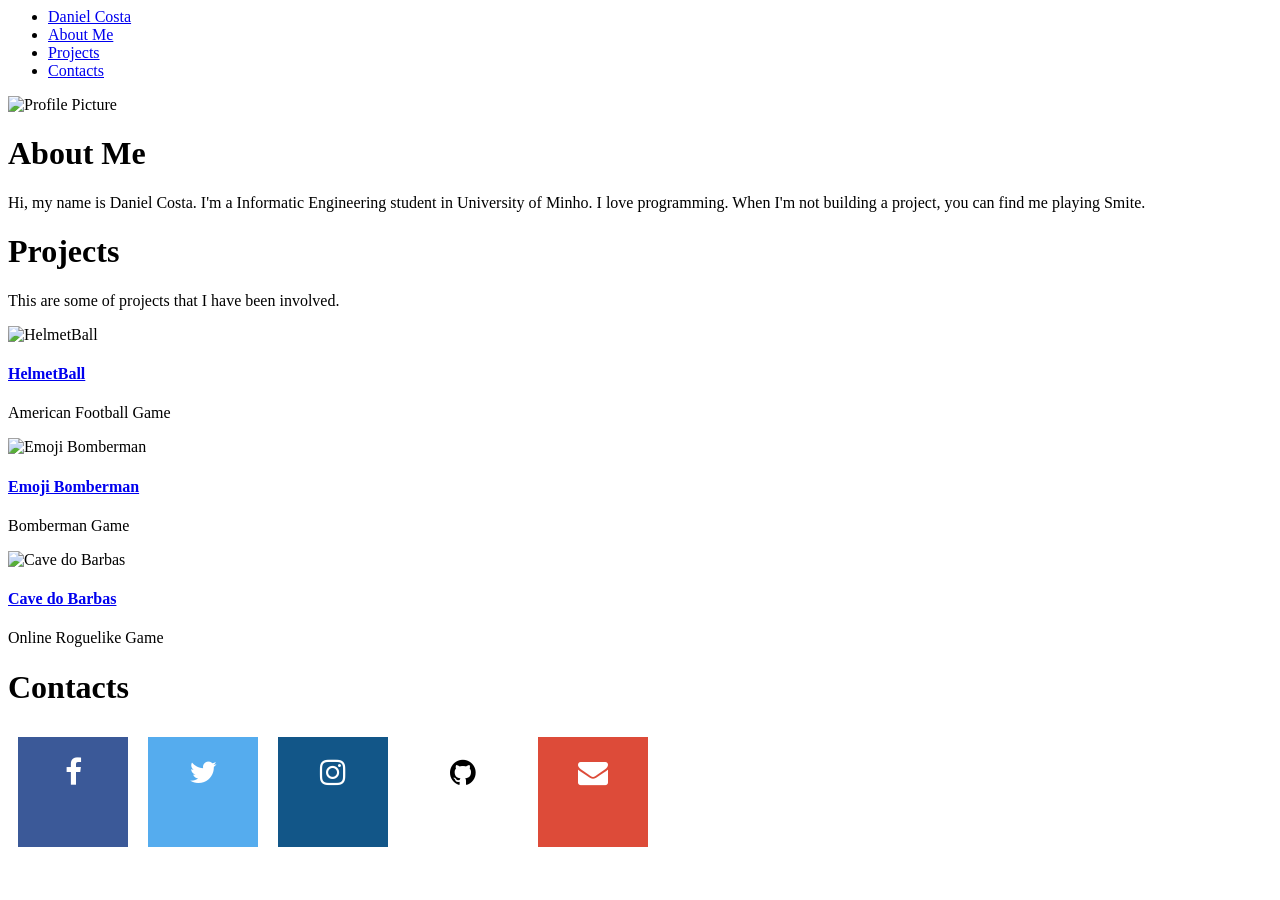
==== index.html @ 340a65ec ":sunrise:" ====
﻿<html><head>
  <meta http-equiv="content-type" content="text/html; charset=UTF-8">
  <title>Daniel Costa</title>

<link rel="stylesheet" type="text/css" href="https://ball3dmanager.000webhostapp.com/css/4ever.css">
<link rel="stylesheet" type="text/css" href="https://cdnjs.cloudflare.com/ajax/libs/font-awesome/4.7.0/css/font-awesome.min.css">
<style type="text/css">
/* Limit project's images */
.projects img {
    max-height: 300px;
}
/* Style all font awesome icons */
.fa {
    margin: 10px;
    padding: 20px;  
    font-size: 30px;
    height: 70px;
    width: 70px;
    text-align: center;
    vertical-align: middle;
    text-decoration: none;
}

/* Add a hover effect if you want */
.fa:hover {
    opacity: 0.5;
}

/* Set a specific color for each brand */

/* Facebook */
.fa-facebook {
    background: #3B5998;
    color: white;
}

/* Twitter */
.fa-twitter {
    background: #55ACEE;
    color: white;
}

/* Instagram */
.fa-instagram {
  background: #125688;
  color: white;
}

/* GitHub */
.fa-github {
    background: #FFFFFF;
    color: black;
}

/* Email */
.fa-envelope {
   background: #dd4b39;
  color: white;
}
</style>

</head>
<body class="black large">
  <nav id="top" class="navbar black bb-2 b-white flex-m-row flex-column center large">
  <ul class="r n c12 p-0 pos-m pos-m-l">
    <li class="c12 m3 p-0"><a href="#top" class="bold green">Daniel Costa</a></li>
    <li class="p-0"><a href="#about">About Me</a></li>
    <li class="p-0"><a href="#projects">Projects</a></li>
    <li class="p-0"><a href="#contacts">Contacts</a></li>
  </ul>
</nav><img src="https://scontent.fopo1-1.fna.fbcdn.net/v/t1.0-9/10390396_763926026989033_1753860552008619030_n.jpg?oh=3fdd50ef791c155e8c605717d043b220&amp;oe=5AA1CA38" alt="Profile Picture" class="img-fluid">
<div class="container">
  <div id="about" class="r p-5 black">
    <div class="c">
      <h1>About Me</h1>
      <p>Hi, my name is Daniel Costa. I'm a Informatic Engineering student in University of Minho. I love programming. When I'm not building a project, you can find me playing Smite.</p>
    </div>
  </div>
  <div id="projects" class="r p-5 white">
    <div class="c">
      <h1>Projects</h1>
      <p>This are some of projects that I have been involved.</p>
      <div class="r projects">
        <div class="c m6 l4 mb-2">
          <div class="card img-thumbnail"><img src="https://img.itch.zone/aW1hZ2UvMTc5MzE4LzgzNzkxMC5wbmc=/original/ZtnOUF.png" alt="HelmetBall" class="img-fluid">
            <div class="container p-1 center"><a href="https://dansvc.itch.io/helmetball" target="_black" class="hover-text-green">
                <h4>HelmetBall</h4></a>
              <p>American Football Game</p>
            </div>
          </div>
        </div>
        <div class="c m6 l4 mb-2">
          <div class="card img-thumbnail"><img src="https://img.itch.zone/aW1hZ2UvMTkwNTk4Lzg5MjE4Mi5wbmc=/original/e0KpSU.png" alt="Emoji Bomberman" class="img-fluid">
            <div class="container p-1 center"><a href="https://dansvc.itch.io/bomberman" target="_black" class="hover-text-green">
                <h4>Emoji Bomberman</h4></a>
              <p>Bomberman Game</p>
            </div>
          </div>
        </div>
        <div class="c m6 l4 mb-2">
          <div class="card img-thumbnail"><img src="https://image.prntscr.com/image/50AFRVE2QV2TZJJSN4B8rg.png" alt="Cave do Barbas" class="img-fluid">
            <div class="container p-1 center"><a href="#" target="_black" class="hover-text-green">
                <h4>Cave do Barbas</h4></a>
              <p>Online Roguelike Game</p>
            </div>
          </div>
        </div>
      </div>
    </div>
  </div>
  <div id="contacts" class="r p-5 black">
    <div class="c">
      <h1>Contacts</h1>
      <div class="r c center"><a href="https://www.facebook.com/douradinhos24" target="_black" class="fa fa-facebook"></a><a href="https://twitter.com/douradinhos24" target="_black" class="fa fa-twitter"></a><a href="https://www.instagram.com/vilar_246/" target="_black" class="fa fa-instagram"></a><a href="https://github.com/Dans24" target="_black" class="fa fa-github"></a><a href="mailto:daniel.costa1998@gmail.com" target="_black" class="fa fa-envelope"></a></div>
    </div>
  </div>
</div>
</body></html>
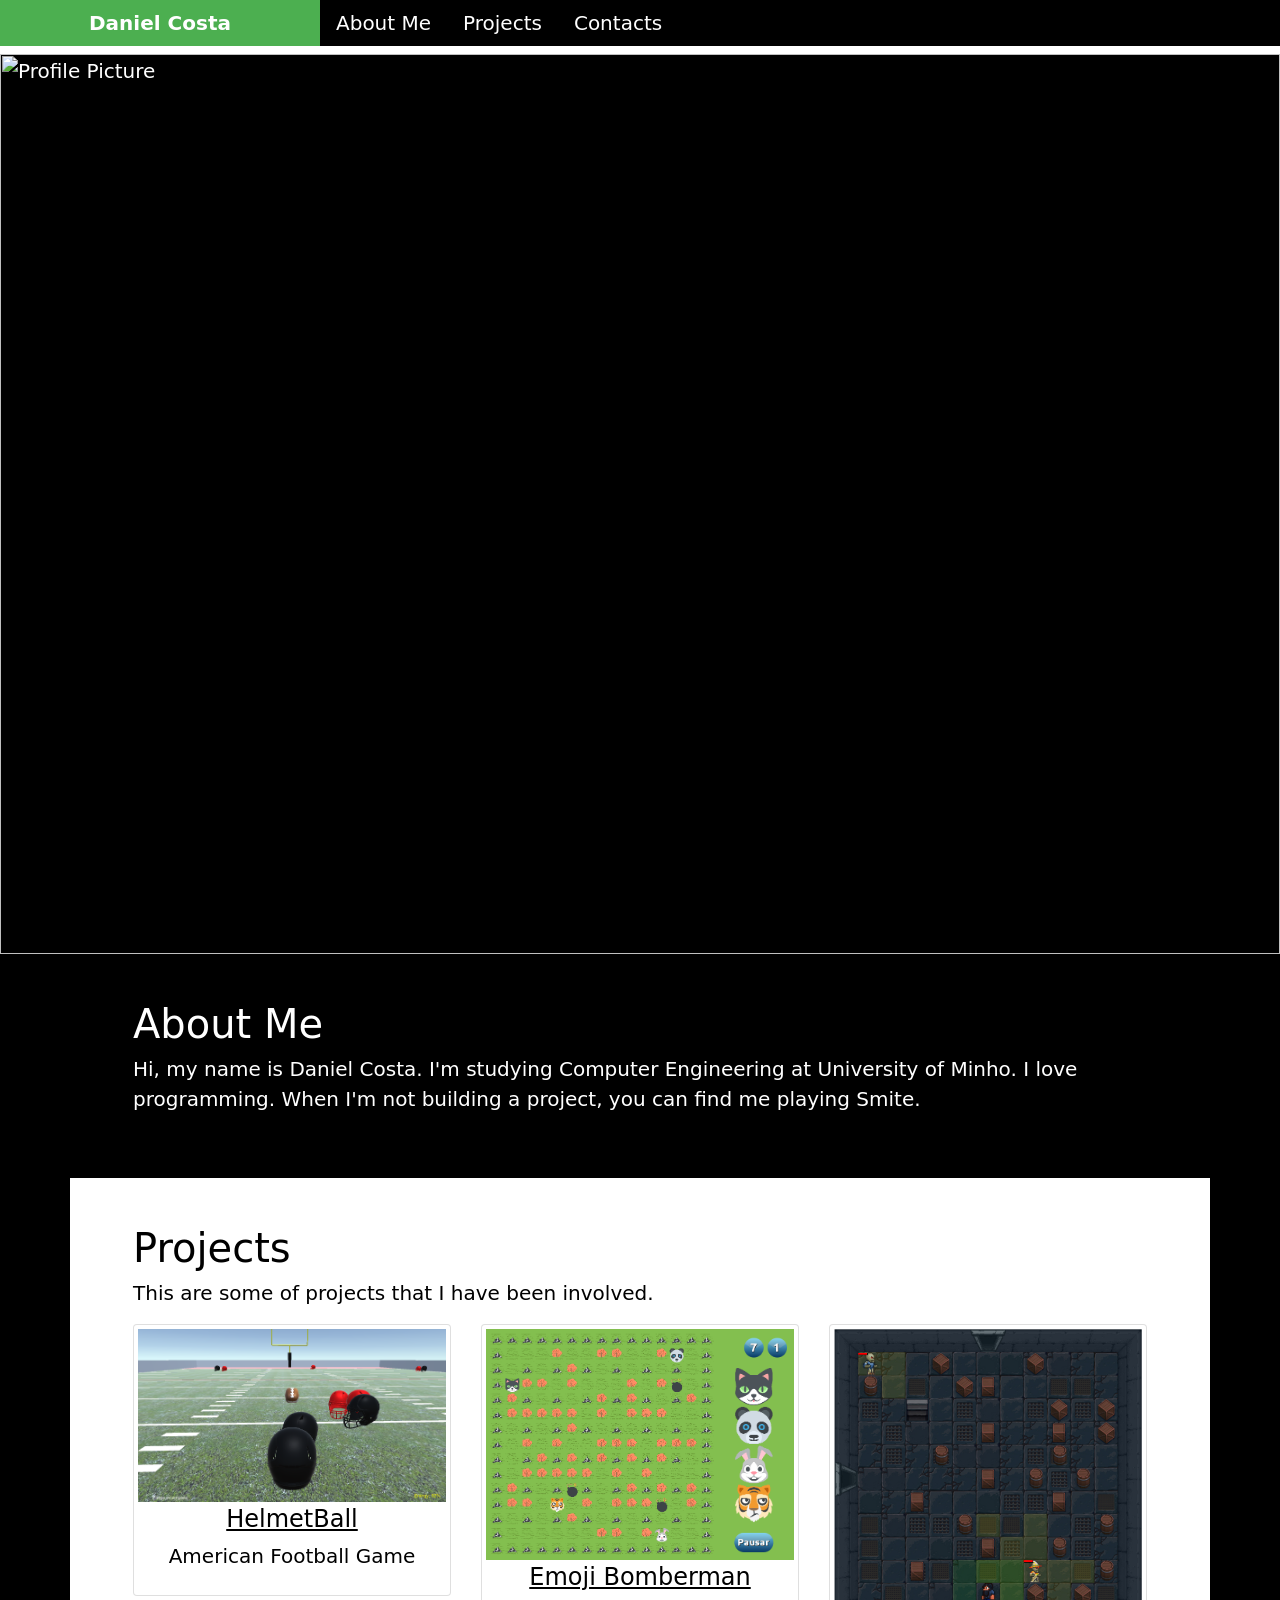
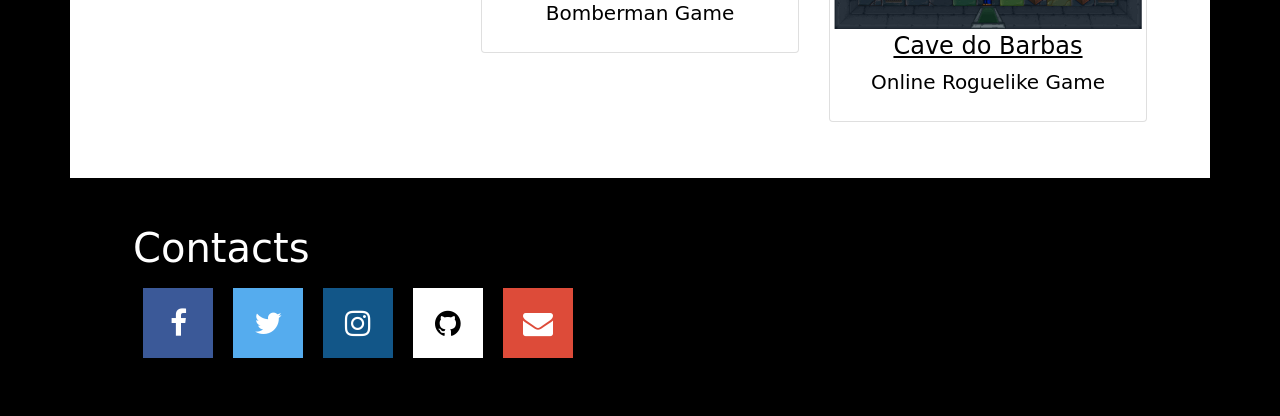
==== commit f2fadaeb: "Directory dans24.github.io is now root directory" ====
--- a/index.html
+++ b/index.html
@@ -1,8 +1,11 @@
-﻿<html><head>
-  <meta http-equiv="content-type" content="text/html; charset=UTF-8">
-  <title>Daniel Costa</title>
+<html><head>
+<meta http-equiv="content-type" content="text/html; charset=UTF-8">
+<title>Daniel Costa</title>
 
-<link rel="stylesheet" type="text/css" href="https://ball3dmanager.000webhostapp.com/css/4ever.css">
+<meta name="viewport" content="width=device-width, initial-scale=1">
+<script type="text/javascript" src="https://code.jquery.com/jquery-3.2.1.min.js"></script>
+<script type="text/javascript" src="script/github.js"></script>
+<link rel="stylesheet" type="text/css" href="style/4ever.css">
 <link rel="stylesheet" type="text/css" href="https://cdnjs.cloudflare.com/ajax/libs/font-awesome/4.7.0/css/font-awesome.min.css">
 <style type="text/css">
 /* Limit project's images */
@@ -58,7 +61,6 @@
   color: white;
 }
 </style>
-
 </head>
 <body class="black large">
   <nav id="top" class="navbar black bb-2 b-white flex-m-row flex-column center large">
@@ -73,7 +75,8 @@
   <div id="about" class="r p-5 black">
     <div class="c">
       <h1>About Me</h1>
-      <p>Hi, my name is Daniel Costa. I'm a Informatic Engineering student in University of Minho. I love programming. When I'm not building a project, you can find me playing Smite.</p>
+      <p>Hi, my name is Daniel Costa. I'm studying Computer Engineering
+at University of Minho. I love programming. When I'm not building a project, you can find me playing Smite.</p>
     </div>
   </div>
   <div id="projects" class="r p-5 white">
@@ -82,7 +85,7 @@
       <p>This are some of projects that I have been involved.</p>
       <div class="r projects">
         <div class="c m6 l4 mb-2">
-          <div class="card img-thumbnail"><img src="https://img.itch.zone/aW1hZ2UvMTc5MzE4LzgzNzkxMC5wbmc=/original/ZtnOUF.png" alt="HelmetBall" class="img-fluid">
+          <div class="card img-thumbnail"><img src="img/helmet_football.png" alt="HelmetBall" class="img-fluid">
             <div class="container p-1 center"><a href="https://dansvc.itch.io/helmetball" target="_black" class="hover-text-green">
                 <h4>HelmetBall</h4></a>
               <p>American Football Game</p>
@@ -90,7 +93,7 @@
           </div>
         </div>
         <div class="c m6 l4 mb-2">
-          <div class="card img-thumbnail"><img src="https://img.itch.zone/aW1hZ2UvMTkwNTk4Lzg5MjE4Mi5wbmc=/original/e0KpSU.png" alt="Emoji Bomberman" class="img-fluid">
+          <div class="card img-thumbnail"><img src="img/bomberman.png" alt="Emoji Bomberman" class="img-fluid">
             <div class="container p-1 center"><a href="https://dansvc.itch.io/bomberman" target="_black" class="hover-text-green">
                 <h4>Emoji Bomberman</h4></a>
               <p>Bomberman Game</p>
@@ -98,8 +101,8 @@
           </div>
         </div>
         <div class="c m6 l4 mb-2">
-          <div class="card img-thumbnail"><img src="https://image.prntscr.com/image/50AFRVE2QV2TZJJSN4B8rg.png" alt="Cave do Barbas" class="img-fluid">
-            <div class="container p-1 center"><a href="#" target="_black" class="hover-text-green">
+          <div class="card img-thumbnail"><img src="img/cave_do_barbas.png" alt="Cave do Barbas" class="img-fluid">
+            <div class="container p-1 center"><a href="https://github.com/Dans24/LI2" target="_black" class="hover-text-green">
                 <h4>Cave do Barbas</h4></a>
               <p>Online Roguelike Game</p>
             </div>
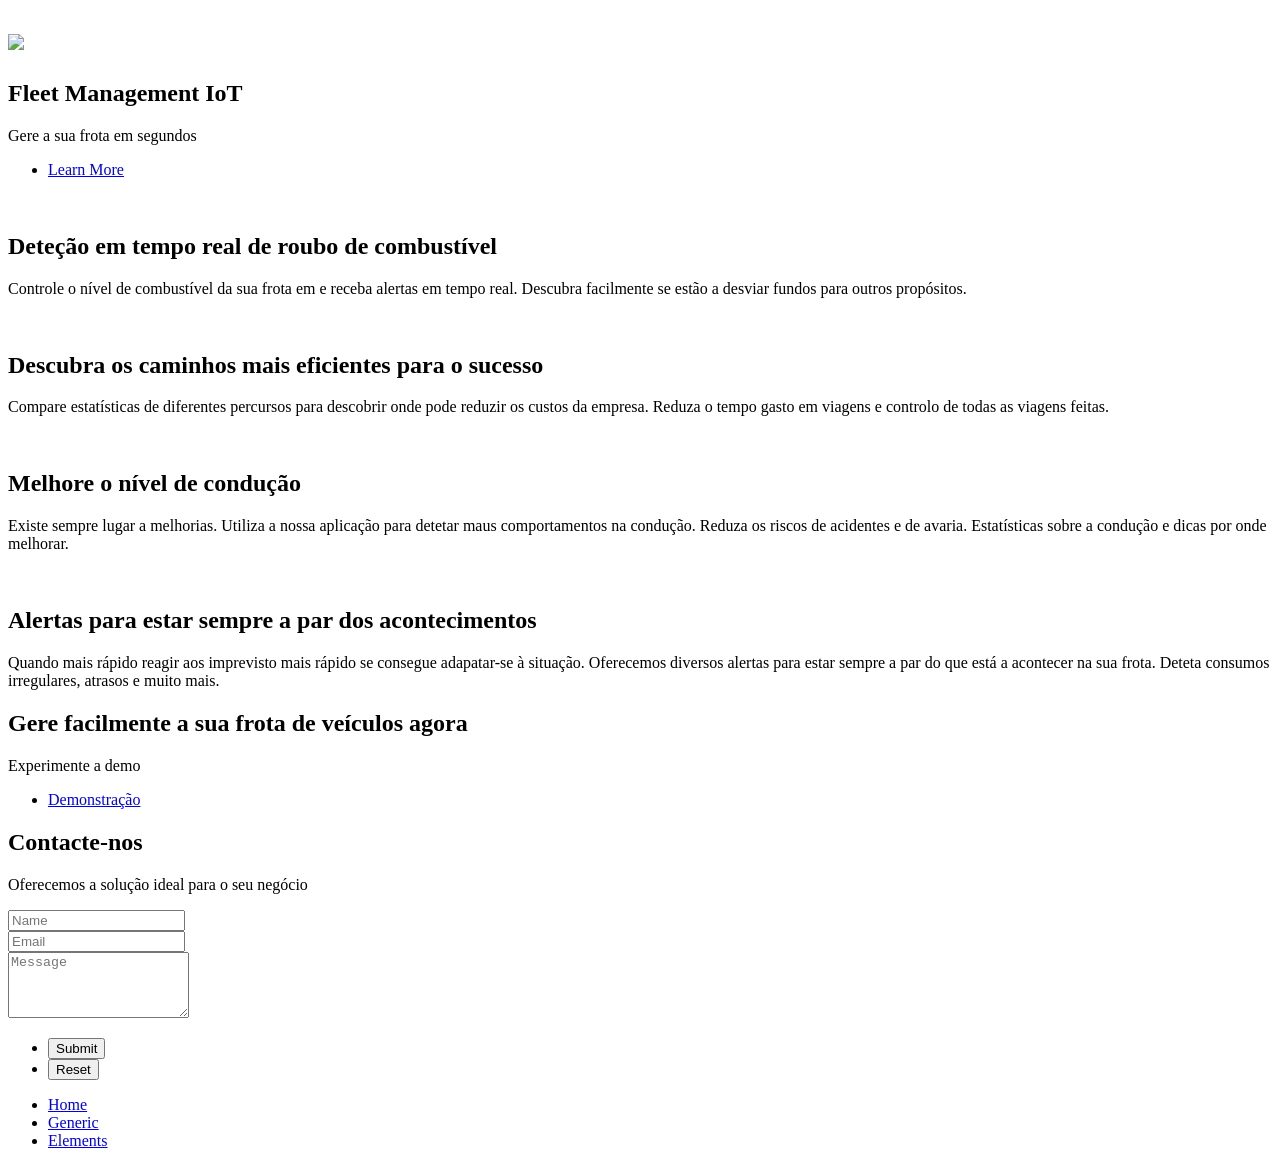
==== commit d242d72d: "Update index.html" ====
--- a/index.html
+++ b/index.html
@@ -1,121 +1,146 @@
+<!DOCTYPE html>
+<!--
+	Retrospect by TEMPLATED
+	templated.co @templatedco
+	Released for free under the Creative Commons Attribution 3.0 license (templated.co/license)
+-->
 <html><head>
 <meta http-equiv="content-type" content="text/html; charset=UTF-8">
-<title>Daniel Costa</title>
+		<title>Retrospect by TEMPLATED</title>
+		<meta charset="utf-8">
+		<meta name="viewport" content="width=device-width, initial-scale=1">
+		<!--[if lte IE 8]><script src="assets/js/ie/html5shiv.js"></script><![endif]-->
+		<link rel="stylesheet" href="Retrospect%20by%20TEMPLATED_ficheiros/main.css">
+		<!--[if lte IE 8]><link rel="stylesheet" href="assets/css/ie8.css" /><![endif]-->
+		<!--[if lte IE 9]><link rel="stylesheet" href="assets/css/ie9.css" /><![endif]-->
+	</head>
+	<body class="landing">
 
-<meta name="viewport" content="width=device-width, initial-scale=1">
-<script type="text/javascript" src="https://code.jquery.com/jquery-3.2.1.min.js"></script>
-<script type="text/javascript" src="script/github.js"></script>
-<link rel="stylesheet" type="text/css" href="style/4ever.css">
-<link rel="stylesheet" type="text/css" href="https://cdnjs.cloudflare.com/ajax/libs/font-awesome/4.7.0/css/font-awesome.min.css">
-<style type="text/css">
-/* Limit project's images */
-.projects img {
-    max-height: 300px;
-}
-/* Style all font awesome icons */
-.fa {
-    margin: 10px;
-    padding: 20px;  
-    font-size: 30px;
-    height: 70px;
-    width: 70px;
-    text-align: center;
-    vertical-align: middle;
-    text-decoration: none;
-}
+		<!-- Header -->
+			<header id="header" class="alt">
+				<h1><a href="https://templated.co/items/demos/retrospect/index.html"><img src="Retrospect%20by%20TEMPLATED_ficheiros/Accenture-Logo.png" style="height: 5rem;"></a></h1>
+				
+			</header>
 
-/* Add a hover effect if you want */
-.fa:hover {
-    opacity: 0.5;
-}
+		<!-- Nav -->
+			
 
-/* Set a specific color for each brand */
+		<!-- Banner -->
+			<section id="banner">
+				<i class="icon fa-diamond"></i>
+				<h2>Fleet Management IoT</h2>
+				<p>Gere a sua frota em segundos</p>
+				<ul class="actions">
+					<li><a href="#" class="button big special">Learn More</a></li>
+				</ul>
+			</section>
 
-/* Facebook */
-.fa-facebook {
-    background: #3B5998;
-    color: white;
-}
+		<!-- One -->
+			<section id="one" class="wrapper style1">
+				<div class="inner">
+					<article class="feature left">
+						<span class="image"><img alt="" src="Retrospect%20by%20TEMPLATED_ficheiros/gas.jpg"></span>
+						<div class="content">
+							<h2>Deteção em tempo real de roubo de combustível</h2>
+							<p>Controle o nível de combustível da sua frota em e receba 
+alertas em tempo real. Descubra facilmente se estão a desviar fundos 
+para outros propósitos.</p>
+							
+						</div>
+					</article>
+					<article class="feature right">
+						<span class="image"><img alt="" style="" src="Retrospect%20by%20TEMPLATED_ficheiros/17960630-street-map-with-gps-icons-navigation.jpg"></span>
+						<div class="content">
+							<h2>Descubra os caminhos mais eficientes para o sucesso</h2>
+							<p>Compare estatísticas de diferentes percursos para descobrir 
+onde pode reduzir os custos da empresa. Reduza o tempo gasto em viagens e
+ controlo de todas as viagens feitas.</p>
+							
+						</div>
+					</article>
+				<article class="feature left">
+						<span class="image"><img alt="" src="Retrospect%20by%20TEMPLATED_ficheiros/trucker.jpg"></span>
+						<div class="content">
+							<h2>Melhore o nível de condução</h2>
+							<p>Existe sempre lugar a melhorias. Utiliza a nossa aplicação 
+para detetar maus comportamentos na condução. Reduza os riscos de 
+acidentes e de avaria. Estatísticas sobre a condução e dicas por onde 
+melhorar.</p>
+							
+						</div>
+					</article><article class="feature right">
+						<span class="image"><img alt="" style="" src="Retrospect%20by%20TEMPLATED_ficheiros/169270562-56a6d1c53df78cf772906622.jpg"></span>
+						<div class="content">
+							<h2>Alertas para estar sempre a par dos acontecimentos</h2>
+							<p>Quando mais rápido reagir aos imprevisto mais rápido se 
+consegue adapatar-se à situação. Oferecemos diversos alertas para estar 
+sempre a par do que está a acontecer na sua frota. Deteta consumos 
+irregulares, atrasos e muito mais.</p>
+							
+						</div>
+					</article></div>
+			</section>
 
-/* Twitter */
-.fa-twitter {
-    background: #55ACEE;
-    color: white;
-}
+		<!-- Two -->
+			
 
-/* Instagram */
-.fa-instagram {
-  background: #125688;
-  color: white;
-}
+		<!-- Three -->
+			<section id="three" class="wrapper style3 special">
+				<div class="inner">
+					<header class="major narrow	">
+						<h2>Gere facilmente a sua frota de veículos agora</h2>
+						<p>Experimente a demo</p>
+					</header>
+					<ul class="actions">
+						<li><a class="button big alt" href="https://fleet-management-pei2020.appspot.com/">Demonstração</a></li>
+					</ul>
+				</div>
+			</section>
 
-/* GitHub */
-.fa-github {
-    background: #FFFFFF;
-    color: black;
-}
+		<!-- Four -->
+			<section id="four" class="wrapper style2 special">
+				<div class="inner">
+					<header class="major narrow">
+						<h2>Contacte-nos</h2>
+						<p>Oferecemos a solução ideal para o seu negócio</p>
+					</header>
+					<form action="#" method="POST">
+						<div class="container 75%">
+							<div class="row uniform 50%">
+								<div class="6u 12u$(xsmall)">
+									<input name="name" placeholder="Name" type="text">
+								</div>
+								<div class="6u$ 12u$(xsmall)">
+									<input name="email" placeholder="Email" type="email">
+								</div>
+								<div class="12u$">
+									<textarea name="message" placeholder="Message" rows="4"></textarea>
+								</div>
+							</div>
+						</div>
+						<ul class="actions">
+							<li><input type="submit" class="special" value="Submit"></li>
+							<li><input type="reset" class="alt" value="Reset"></li>
+						</ul>
+					</form>
+				</div>
+			</section>
 
-/* Email */
-.fa-envelope {
-   background: #dd4b39;
-  color: white;
-}
-</style>
-</head>
-<body class="black large">
-  <nav id="top" class="navbar black bb-2 b-white flex-m-row flex-column center large">
-  <ul class="r n c12 p-0 pos-m pos-m-l">
-    <li class="c12 m3 p-0"><a href="#top" class="bold green">Daniel Costa</a></li>
-    <li class="p-0"><a href="#about">About Me</a></li>
-    <li class="p-0"><a href="#projects">Projects</a></li>
-    <li class="p-0"><a href="#contacts">Contacts</a></li>
-  </ul>
-</nav><img src="https://scontent.fopo1-1.fna.fbcdn.net/v/t1.0-9/10390396_763926026989033_1753860552008619030_n.jpg?oh=3fdd50ef791c155e8c605717d043b220&amp;oe=5AA1CA38" alt="Profile Picture" class="img-fluid">
-<div class="container">
-  <div id="about" class="r p-5 black">
-    <div class="c">
-      <h1>About Me</h1>
-      <p>Hi, my name is Daniel Costa. I'm studying Computer Engineering
-at University of Minho. I love programming. When I'm not building a project, you can find me playing Smite.</p>
-    </div>
-  </div>
-  <div id="projects" class="r p-5 white">
-    <div class="c">
-      <h1>Projects</h1>
-      <p>This are some of projects that I have been involved.</p>
-      <div class="r projects">
-        <div class="c m6 l4 mb-2">
-          <div class="card img-thumbnail"><img src="img/helmet_football.png" alt="HelmetBall" class="img-fluid">
-            <div class="container p-1 center"><a href="https://dansvc.itch.io/helmetball" target="_black" class="hover-text-green">
-                <h4>HelmetBall</h4></a>
-              <p>American Football Game</p>
-            </div>
-          </div>
-        </div>
-        <div class="c m6 l4 mb-2">
-          <div class="card img-thumbnail"><img src="img/bomberman.png" alt="Emoji Bomberman" class="img-fluid">
-            <div class="container p-1 center"><a href="https://dansvc.itch.io/bomberman" target="_black" class="hover-text-green">
-                <h4>Emoji Bomberman</h4></a>
-              <p>Bomberman Game</p>
-            </div>
-          </div>
-        </div>
-        <div class="c m6 l4 mb-2">
-          <div class="card img-thumbnail"><img src="img/cave_do_barbas.png" alt="Cave do Barbas" class="img-fluid">
-            <div class="container p-1 center"><a href="https://github.com/Dans24/LI2" target="_black" class="hover-text-green">
-                <h4>Cave do Barbas</h4></a>
-              <p>Online Roguelike Game</p>
-            </div>
-          </div>
-        </div>
-      </div>
-    </div>
-  </div>
-  <div id="contacts" class="r p-5 black">
-    <div class="c">
-      <h1>Contacts</h1>
-      <div class="r c center"><a href="https://www.facebook.com/douradinhos24" target="_black" class="fa fa-facebook"></a><a href="https://twitter.com/douradinhos24" target="_black" class="fa fa-twitter"></a><a href="https://www.instagram.com/vilar_246/" target="_black" class="fa fa-instagram"></a><a href="https://github.com/Dans24" target="_black" class="fa fa-github"></a><a href="mailto:daniel.costa1998@gmail.com" target="_black" class="fa fa-envelope"></a></div>
-    </div>
-  </div>
-</div>
-</body></html>+		<!-- Footer -->
+			
+
+		<!-- Scripts -->
+			<script src="Retrospect%20by%20TEMPLATED_ficheiros/jquery.js"></script>
+			<script src="Retrospect%20by%20TEMPLATED_ficheiros/skel.js"></script>
+			<script src="Retrospect%20by%20TEMPLATED_ficheiros/util.js"></script>
+			<!--[if lte IE 8]><script src="assets/js/ie/respond.min.js"></script><![endif]-->
+			<script src="Retrospect%20by%20TEMPLATED_ficheiros/main.js"></script>
+
+	
+<nav id="nav" class="">
+				<ul class="links">
+					<li><a href="https://templated.co/items/demos/retrospect/index.html">Home</a></li>
+					<li><a href="https://templated.co/items/demos/retrospect/generic.html">Generic</a></li>
+					<li><a href="https://templated.co/items/demos/retrospect/elements.html">Elements</a></li>
+				</ul>
+			<a href="#nav" class="close"></a></nav></body></html>
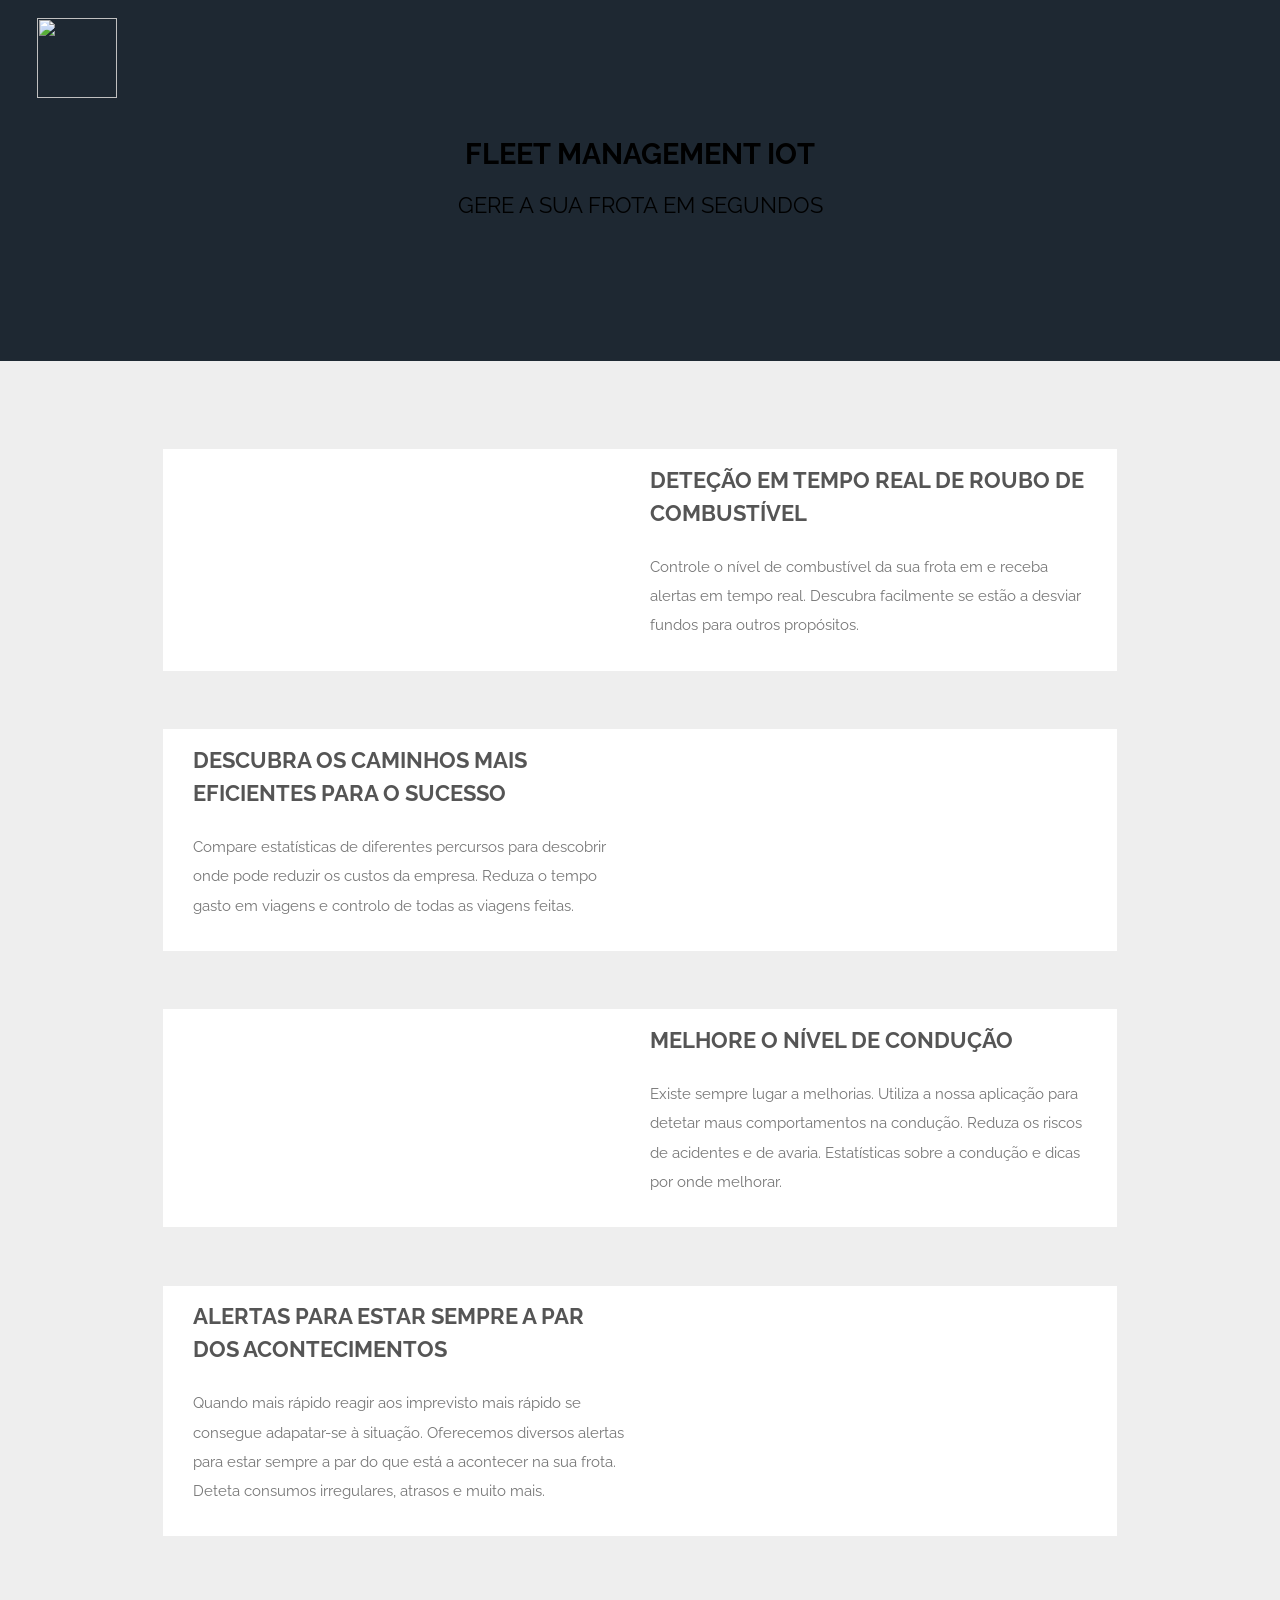
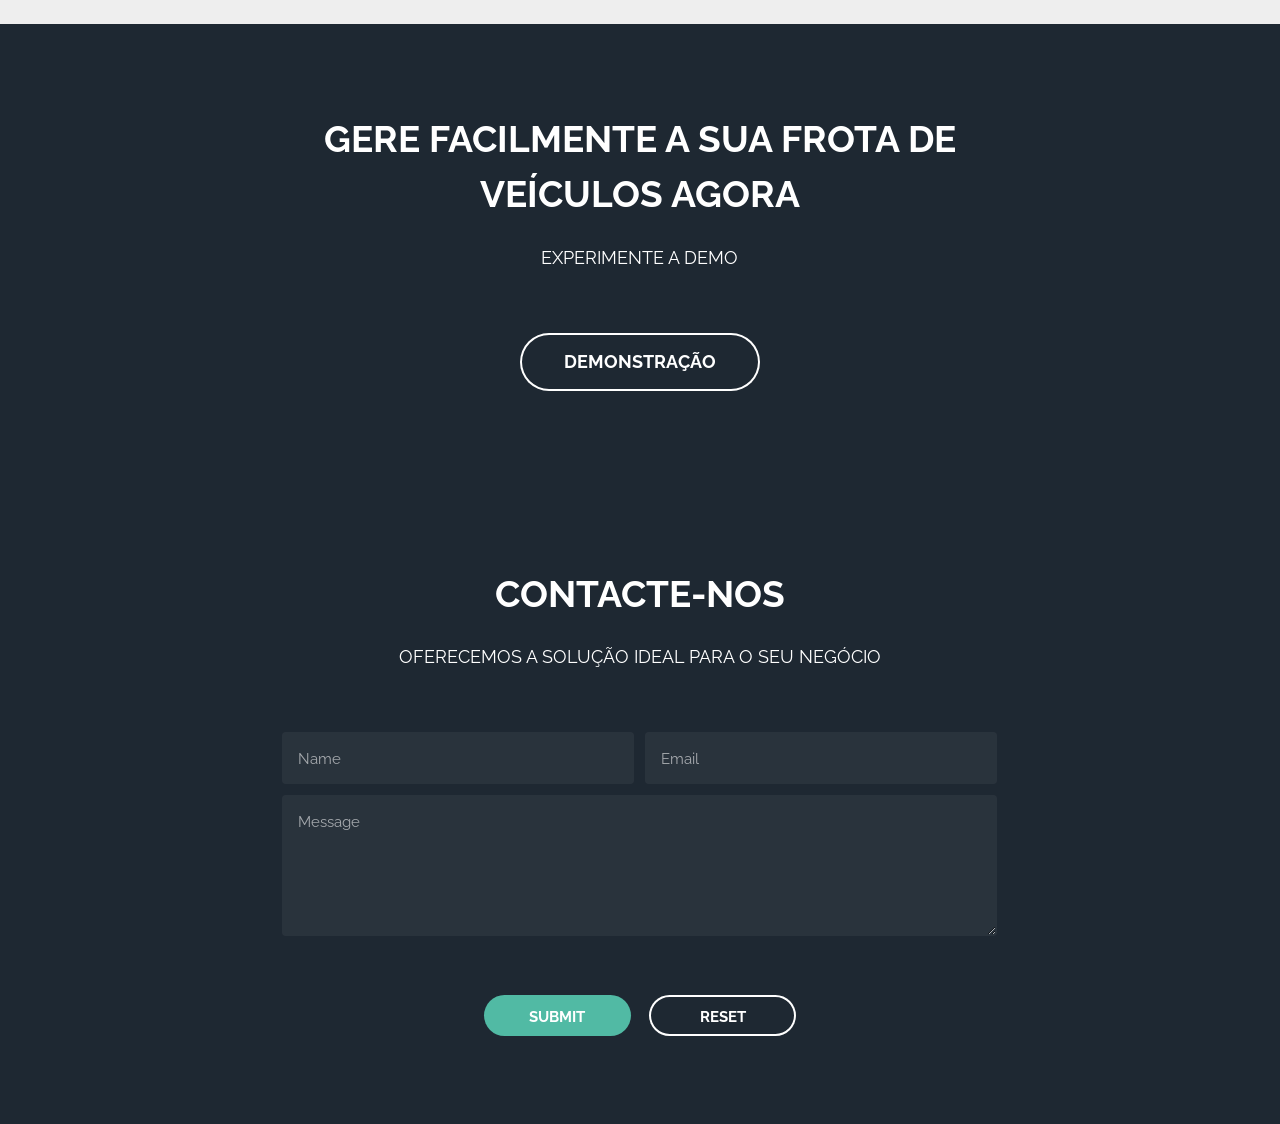
==== commit 2ac21588: "Update index.html" ====
--- a/index.html
+++ b/index.html
@@ -1,24 +1,4247 @@
-<!DOCTYPE html>
-<!--
-	Retrospect by TEMPLATED
-	templated.co @templatedco
-	Released for free under the Creative Commons Attribution 3.0 license (templated.co/license)
--->
 <html><head>
-<meta http-equiv="content-type" content="text/html; charset=UTF-8">
 		<title>Retrospect by TEMPLATED</title>
 		<meta charset="utf-8">
 		<meta name="viewport" content="width=device-width, initial-scale=1">
 		<!--[if lte IE 8]><script src="assets/js/ie/html5shiv.js"></script><![endif]-->
-		<link rel="stylesheet" href="Retrospect%20by%20TEMPLATED_ficheiros/main.css">
+		<link rel="stylesheet" href="assets/css/main.css">
 		<!--[if lte IE 8]><link rel="stylesheet" href="assets/css/ie8.css" /><![endif]-->
 		<!--[if lte IE 9]><link rel="stylesheet" href="assets/css/ie9.css" /><![endif]-->
+<style>
+@charset "UTF-8";
+@import url(font-awesome.min.css);
+@import url("https://fonts.googleapis.com/css?family=Raleway:400,500,700");
+
+/*
+	Retrospect by TEMPLATED
+	templated.co @templatedco
+	Released for free under the Creative Commons Attribution 3.0 license (templated.co/license)
+*/
+
+/* Reset */
+
+	html, body, div, span, applet, object, iframe, h1, h2, h3, h4, h5, h6, p, blockquote, pre, a, abbr, acronym, address, big, cite, code, del, dfn, em, img, ins, kbd, q, s, samp, small, strike, strong, sub, sup, tt, var, b, u, i, center, dl, dt, dd, ol, ul, li, fieldset, form, label, legend, table, caption, tbody, tfoot, thead, tr, th, td, article, aside, canvas, details, embed, figure, figcaption, footer, header, hgroup, menu, nav, output, ruby, section, summary, time, mark, audio, video {
+		margin: 0;
+		padding: 0;
+		border: 0;
+		font-size: 100%;
+		font: inherit;
+		vertical-align: baseline;
+	}
+
+	article, aside, details, figcaption, figure, footer, header, hgroup, menu, nav, section {
+		display: block;
+	}
+
+	body {
+		line-height: 1;
+	}
+
+	ol, ul {
+		list-style: none;
+	}
+
+	blockquote, q {
+		quotes: none;
+	}
+
+	blockquote:before, blockquote:after, q:before, q:after {
+		content: '';
+		content: none;
+	}
+
+	table {
+		border-collapse: collapse;
+		border-spacing: 0;
+	}
+
+	body {
+		-webkit-text-size-adjust: none;
+	}
+
+/* Box Model */
+
+	*, *:before, *:after {
+		-moz-box-sizing: border-box;
+		-webkit-box-sizing: border-box;
+		box-sizing: border-box;
+	}
+
+/* Containers */
+
+	.container {
+		margin-left: auto;
+		margin-right: auto;
+	}
+
+	.container.\31 25\25 {
+		width: 100%;
+		max-width: 100em;
+		min-width: 80em;
+	}
+
+	.container.\37 5\25 {
+		width: 60em;
+	}
+
+	.container.\35 0\25 {
+		width: 40em;
+	}
+
+	.container.\32 5\25 {
+		width: 20em;
+	}
+
+	.container {
+		width: 80em;
+	}
+
+	@media screen and (max-width: 1680px) {
+
+		.container.\31 25\25 {
+			width: 100%;
+			max-width: 100em;
+			min-width: 80em;
+		}
+
+		.container.\37 5\25 {
+			width: 60em;
+		}
+
+		.container.\35 0\25 {
+			width: 40em;
+		}
+
+		.container.\32 5\25 {
+			width: 20em;
+		}
+
+		.container {
+			width: 80em;
+		}
+
+	}
+
+	@media screen and (max-width: 1280px) {
+
+		.container.\31 25\25 {
+			width: 100%;
+			max-width: 81.25em;
+			min-width: 65em;
+		}
+
+		.container.\37 5\25 {
+			width: 48.75em;
+		}
+
+		.container.\35 0\25 {
+			width: 32.5em;
+		}
+
+		.container.\32 5\25 {
+			width: 16.25em;
+		}
+
+		.container {
+			width: 65em;
+		}
+
+	}
+
+	@media screen and (max-width: 980px) {
+
+		.container.\31 25\25 {
+			width: 100%;
+			max-width: 112.5%;
+			min-width: 90%;
+		}
+
+		.container.\37 5\25 {
+			width: 67.5%;
+		}
+
+		.container.\35 0\25 {
+			width: 45%;
+		}
+
+		.container.\32 5\25 {
+			width: 22.5%;
+		}
+
+		.container {
+			width: 90% !important;
+		}
+
+	}
+
+	@media screen and (max-width: 736px) {
+
+		.container.\31 25\25 {
+			width: 100%;
+			max-width: 112.5%;
+			min-width: 90%;
+		}
+
+		.container.\37 5\25 {
+			width: 67.5%;
+		}
+
+		.container.\35 0\25 {
+			width: 45%;
+		}
+
+		.container.\32 5\25 {
+			width: 22.5%;
+		}
+
+		.container {
+			width: 90% !important;
+		}
+
+	}
+
+	@media screen and (max-width: 480px) {
+
+		.container.\31 25\25 {
+			width: 100%;
+			max-width: 112.5%;
+			min-width: 90%;
+		}
+
+		.container.\37 5\25 {
+			width: 67.5%;
+		}
+
+		.container.\35 0\25 {
+			width: 45%;
+		}
+
+		.container.\32 5\25 {
+			width: 22.5%;
+		}
+
+		.container {
+			width: 90% !important;
+		}
+
+	}
+
+/* Grid */
+
+	.row {
+		border-bottom: solid 1px transparent;
+		-moz-box-sizing: border-box;
+		-webkit-box-sizing: border-box;
+		box-sizing: border-box;
+	}
+
+	.row > * {
+		float: left;
+		-moz-box-sizing: border-box;
+		-webkit-box-sizing: border-box;
+		box-sizing: border-box;
+	}
+
+	.row:after, .row:before {
+		content: '';
+		display: block;
+		clear: both;
+		height: 0;
+	}
+
+	.row.uniform > * > :first-child {
+		margin-top: 0;
+	}
+
+	.row.uniform > * > :last-child {
+		margin-bottom: 0;
+	}
+
+	.row.\30 \25 > * {
+		padding: 0 0 0 0em;
+	}
+
+	.row.\30 \25 {
+		margin: 0 0 -1px 0em;
+	}
+
+	.row.uniform.\30 \25 > * {
+		padding: 0em 0 0 0em;
+	}
+
+	.row.uniform.\30 \25 {
+		margin: 0em 0 -1px 0em;
+	}
+
+	.row > * {
+		padding: 0 0 0 2em;
+	}
+
+	.row {
+		margin: 0 0 -1px -2em;
+	}
+
+	.row.uniform > * {
+		padding: 2em 0 0 2em;
+	}
+
+	.row.uniform {
+		margin: -2em 0 -1px -2em;
+	}
+
+	.row.\32 00\25 > * {
+		padding: 0 0 0 4em;
+	}
+
+	.row.\32 00\25 {
+		margin: 0 0 -1px -4em;
+	}
+
+	.row.uniform.\32 00\25 > * {
+		padding: 4em 0 0 4em;
+	}
+
+	.row.uniform.\32 00\25 {
+		margin: -4em 0 -1px -4em;
+	}
+
+	.row.\31 50\25 > * {
+		padding: 0 0 0 3em;
+	}
+
+	.row.\31 50\25 {
+		margin: 0 0 -1px -3em;
+	}
+
+	.row.uniform.\31 50\25 > * {
+		padding: 3em 0 0 3em;
+	}
+
+	.row.uniform.\31 50\25 {
+		margin: -3em 0 -1px -3em;
+	}
+
+	.row.\35 0\25 > * {
+		padding: 0 0 0 1em;
+	}
+
+	.row.\35 0\25 {
+		margin: 0 0 -1px -1em;
+	}
+
+	.row.uniform.\35 0\25 > * {
+		padding: 1em 0 0 1em;
+	}
+
+	.row.uniform.\35 0\25 {
+		margin: -1em 0 -1px -1em;
+	}
+
+	.row.\32 5\25 > * {
+		padding: 0 0 0 0.5em;
+	}
+
+	.row.\32 5\25 {
+		margin: 0 0 -1px -0.5em;
+	}
+
+	.row.uniform.\32 5\25 > * {
+		padding: 0.5em 0 0 0.5em;
+	}
+
+	.row.uniform.\32 5\25 {
+		margin: -0.5em 0 -1px -0.5em;
+	}
+
+	.\31 2u, .\31 2u\24 {
+		width: 100%;
+		clear: none;
+		margin-left: 0;
+	}
+
+	.\31 1u, .\31 1u\24 {
+		width: 91.6666666667%;
+		clear: none;
+		margin-left: 0;
+	}
+
+	.\31 0u, .\31 0u\24 {
+		width: 83.3333333333%;
+		clear: none;
+		margin-left: 0;
+	}
+
+	.\39 u, .\39 u\24 {
+		width: 75%;
+		clear: none;
+		margin-left: 0;
+	}
+
+	.\38 u, .\38 u\24 {
+		width: 66.6666666667%;
+		clear: none;
+		margin-left: 0;
+	}
+
+	.\37 u, .\37 u\24 {
+		width: 58.3333333333%;
+		clear: none;
+		margin-left: 0;
+	}
+
+	.\36 u, .\36 u\24 {
+		width: 50%;
+		clear: none;
+		margin-left: 0;
+	}
+
+	.\35 u, .\35 u\24 {
+		width: 41.6666666667%;
+		clear: none;
+		margin-left: 0;
+	}
+
+	.\34 u, .\34 u\24 {
+		width: 33.3333333333%;
+		clear: none;
+		margin-left: 0;
+	}
+
+	.\33 u, .\33 u\24 {
+		width: 25%;
+		clear: none;
+		margin-left: 0;
+	}
+
+	.\32 u, .\32 u\24 {
+		width: 16.6666666667%;
+		clear: none;
+		margin-left: 0;
+	}
+
+	.\31 u, .\31 u\24 {
+		width: 8.3333333333%;
+		clear: none;
+		margin-left: 0;
+	}
+
+	.\31 2u\24 + *,
+	.\31 1u\24 + *,
+	.\31 0u\24 + *,
+	.\39 u\24 + *,
+	.\38 u\24 + *,
+	.\37 u\24 + *,
+	.\36 u\24 + *,
+	.\35 u\24 + *,
+	.\34 u\24 + *,
+	.\33 u\24 + *,
+	.\32 u\24 + *,
+	.\31 u\24 + * {
+		clear: left;
+	}
+
+	.\-11u {
+		margin-left: 91.66667%;
+	}
+
+	.\-10u {
+		margin-left: 83.33333%;
+	}
+
+	.\-9u {
+		margin-left: 75%;
+	}
+
+	.\-8u {
+		margin-left: 66.66667%;
+	}
+
+	.\-7u {
+		margin-left: 58.33333%;
+	}
+
+	.\-6u {
+		margin-left: 50%;
+	}
+
+	.\-5u {
+		margin-left: 41.66667%;
+	}
+
+	.\-4u {
+		margin-left: 33.33333%;
+	}
+
+	.\-3u {
+		margin-left: 25%;
+	}
+
+	.\-2u {
+		margin-left: 16.66667%;
+	}
+
+	.\-1u {
+		margin-left: 8.33333%;
+	}
+
+	@media screen and (max-width: 1680px) {
+
+		.row > * {
+			padding: 0 0 0 2em;
+		}
+
+		.row {
+			margin: 0 0 -1px -2em;
+		}
+
+		.row.uniform > * {
+			padding: 2em 0 0 2em;
+		}
+
+		.row.uniform {
+			margin: -2em 0 -1px -2em;
+		}
+
+		.row.\32 00\25 > * {
+			padding: 0 0 0 4em;
+		}
+
+		.row.\32 00\25 {
+			margin: 0 0 -1px -4em;
+		}
+
+		.row.uniform.\32 00\25 > * {
+			padding: 4em 0 0 4em;
+		}
+
+		.row.uniform.\32 00\25 {
+			margin: -4em 0 -1px -4em;
+		}
+
+		.row.\31 50\25 > * {
+			padding: 0 0 0 3em;
+		}
+
+		.row.\31 50\25 {
+			margin: 0 0 -1px -3em;
+		}
+
+		.row.uniform.\31 50\25 > * {
+			padding: 3em 0 0 3em;
+		}
+
+		.row.uniform.\31 50\25 {
+			margin: -3em 0 -1px -3em;
+		}
+
+		.row.\35 0\25 > * {
+			padding: 0 0 0 1em;
+		}
+
+		.row.\35 0\25 {
+			margin: 0 0 -1px -1em;
+		}
+
+		.row.uniform.\35 0\25 > * {
+			padding: 1em 0 0 1em;
+		}
+
+		.row.uniform.\35 0\25 {
+			margin: -1em 0 -1px -1em;
+		}
+
+		.row.\32 5\25 > * {
+			padding: 0 0 0 0.5em;
+		}
+
+		.row.\32 5\25 {
+			margin: 0 0 -1px -0.5em;
+		}
+
+		.row.uniform.\32 5\25 > * {
+			padding: 0.5em 0 0 0.5em;
+		}
+
+		.row.uniform.\32 5\25 {
+			margin: -0.5em 0 -1px -0.5em;
+		}
+
+		.\31 2u\28xlarge\29, .\31 2u\24\28xlarge\29 {
+			width: 100%;
+			clear: none;
+			margin-left: 0;
+		}
+
+		.\31 1u\28xlarge\29, .\31 1u\24\28xlarge\29 {
+			width: 91.6666666667%;
+			clear: none;
+			margin-left: 0;
+		}
+
+		.\31 0u\28xlarge\29, .\31 0u\24\28xlarge\29 {
+			width: 83.3333333333%;
+			clear: none;
+			margin-left: 0;
+		}
+
+		.\39 u\28xlarge\29, .\39 u\24\28xlarge\29 {
+			width: 75%;
+			clear: none;
+			margin-left: 0;
+		}
+
+		.\38 u\28xlarge\29, .\38 u\24\28xlarge\29 {
+			width: 66.6666666667%;
+			clear: none;
+			margin-left: 0;
+		}
+
+		.\37 u\28xlarge\29, .\37 u\24\28xlarge\29 {
+			width: 58.3333333333%;
+			clear: none;
+			margin-left: 0;
+		}
+
+		.\36 u\28xlarge\29, .\36 u\24\28xlarge\29 {
+			width: 50%;
+			clear: none;
+			margin-left: 0;
+		}
+
+		.\35 u\28xlarge\29, .\35 u\24\28xlarge\29 {
+			width: 41.6666666667%;
+			clear: none;
+			margin-left: 0;
+		}
+
+		.\34 u\28xlarge\29, .\34 u\24\28xlarge\29 {
+			width: 33.3333333333%;
+			clear: none;
+			margin-left: 0;
+		}
+
+		.\33 u\28xlarge\29, .\33 u\24\28xlarge\29 {
+			width: 25%;
+			clear: none;
+			margin-left: 0;
+		}
+
+		.\32 u\28xlarge\29, .\32 u\24\28xlarge\29 {
+			width: 16.6666666667%;
+			clear: none;
+			margin-left: 0;
+		}
+
+		.\31 u\28xlarge\29, .\31 u\24\28xlarge\29 {
+			width: 8.3333333333%;
+			clear: none;
+			margin-left: 0;
+		}
+
+		.\31 2u\24\28xlarge\29 + *,
+		.\31 1u\24\28xlarge\29 + *,
+		.\31 0u\24\28xlarge\29 + *,
+		.\39 u\24\28xlarge\29 + *,
+		.\38 u\24\28xlarge\29 + *,
+		.\37 u\24\28xlarge\29 + *,
+		.\36 u\24\28xlarge\29 + *,
+		.\35 u\24\28xlarge\29 + *,
+		.\34 u\24\28xlarge\29 + *,
+		.\33 u\24\28xlarge\29 + *,
+		.\32 u\24\28xlarge\29 + *,
+		.\31 u\24\28xlarge\29 + * {
+			clear: left;
+		}
+
+		.\-11u\28xlarge\29 {
+			margin-left: 91.66667%;
+		}
+
+		.\-10u\28xlarge\29 {
+			margin-left: 83.33333%;
+		}
+
+		.\-9u\28xlarge\29 {
+			margin-left: 75%;
+		}
+
+		.\-8u\28xlarge\29 {
+			margin-left: 66.66667%;
+		}
+
+		.\-7u\28xlarge\29 {
+			margin-left: 58.33333%;
+		}
+
+		.\-6u\28xlarge\29 {
+			margin-left: 50%;
+		}
+
+		.\-5u\28xlarge\29 {
+			margin-left: 41.66667%;
+		}
+
+		.\-4u\28xlarge\29 {
+			margin-left: 33.33333%;
+		}
+
+		.\-3u\28xlarge\29 {
+			margin-left: 25%;
+		}
+
+		.\-2u\28xlarge\29 {
+			margin-left: 16.66667%;
+		}
+
+		.\-1u\28xlarge\29 {
+			margin-left: 8.33333%;
+		}
+
+	}
+
+	@media screen and (max-width: 1280px) {
+
+		.row > * {
+			padding: 0 0 0 1.5em;
+		}
+
+		.row {
+			margin: 0 0 -1px -1.5em;
+		}
+
+		.row.uniform > * {
+			padding: 1.5em 0 0 1.5em;
+		}
+
+		.row.uniform {
+			margin: -1.5em 0 -1px -1.5em;
+		}
+
+		.row.\32 00\25 > * {
+			padding: 0 0 0 3em;
+		}
+
+		.row.\32 00\25 {
+			margin: 0 0 -1px -3em;
+		}
+
+		.row.uniform.\32 00\25 > * {
+			padding: 3em 0 0 3em;
+		}
+
+		.row.uniform.\32 00\25 {
+			margin: -3em 0 -1px -3em;
+		}
+
+		.row.\31 50\25 > * {
+			padding: 0 0 0 2.25em;
+		}
+
+		.row.\31 50\25 {
+			margin: 0 0 -1px -2.25em;
+		}
+
+		.row.uniform.\31 50\25 > * {
+			padding: 2.25em 0 0 2.25em;
+		}
+
+		.row.uniform.\31 50\25 {
+			margin: -2.25em 0 -1px -2.25em;
+		}
+
+		.row.\35 0\25 > * {
+			padding: 0 0 0 0.75em;
+		}
+
+		.row.\35 0\25 {
+			margin: 0 0 -1px -0.75em;
+		}
+
+		.row.uniform.\35 0\25 > * {
+			padding: 0.75em 0 0 0.75em;
+		}
+
+		.row.uniform.\35 0\25 {
+			margin: -0.75em 0 -1px -0.75em;
+		}
+
+		.row.\32 5\25 > * {
+			padding: 0 0 0 0.375em;
+		}
+
+		.row.\32 5\25 {
+			margin: 0 0 -1px -0.375em;
+		}
+
+		.row.uniform.\32 5\25 > * {
+			padding: 0.375em 0 0 0.375em;
+		}
+
+		.row.uniform.\32 5\25 {
+			margin: -0.375em 0 -1px -0.375em;
+		}
+
+		.\31 2u\28large\29, .\31 2u\24\28large\29 {
+			width: 100%;
+			clear: none;
+			margin-left: 0;
+		}
+
+		.\31 1u\28large\29, .\31 1u\24\28large\29 {
+			width: 91.6666666667%;
+			clear: none;
+			margin-left: 0;
+		}
+
+		.\31 0u\28large\29, .\31 0u\24\28large\29 {
+			width: 83.3333333333%;
+			clear: none;
+			margin-left: 0;
+		}
+
+		.\39 u\28large\29, .\39 u\24\28large\29 {
+			width: 75%;
+			clear: none;
+			margin-left: 0;
+		}
+
+		.\38 u\28large\29, .\38 u\24\28large\29 {
+			width: 66.6666666667%;
+			clear: none;
+			margin-left: 0;
+		}
+
+		.\37 u\28large\29, .\37 u\24\28large\29 {
+			width: 58.3333333333%;
+			clear: none;
+			margin-left: 0;
+		}
+
+		.\36 u\28large\29, .\36 u\24\28large\29 {
+			width: 50%;
+			clear: none;
+			margin-left: 0;
+		}
+
+		.\35 u\28large\29, .\35 u\24\28large\29 {
+			width: 41.6666666667%;
+			clear: none;
+			margin-left: 0;
+		}
+
+		.\34 u\28large\29, .\34 u\24\28large\29 {
+			width: 33.3333333333%;
+			clear: none;
+			margin-left: 0;
+		}
+
+		.\33 u\28large\29, .\33 u\24\28large\29 {
+			width: 25%;
+			clear: none;
+			margin-left: 0;
+		}
+
+		.\32 u\28large\29, .\32 u\24\28large\29 {
+			width: 16.6666666667%;
+			clear: none;
+			margin-left: 0;
+		}
+
+		.\31 u\28large\29, .\31 u\24\28large\29 {
+			width: 8.3333333333%;
+			clear: none;
+			margin-left: 0;
+		}
+
+		.\31 2u\24\28large\29 + *,
+		.\31 1u\24\28large\29 + *,
+		.\31 0u\24\28large\29 + *,
+		.\39 u\24\28large\29 + *,
+		.\38 u\24\28large\29 + *,
+		.\37 u\24\28large\29 + *,
+		.\36 u\24\28large\29 + *,
+		.\35 u\24\28large\29 + *,
+		.\34 u\24\28large\29 + *,
+		.\33 u\24\28large\29 + *,
+		.\32 u\24\28large\29 + *,
+		.\31 u\24\28large\29 + * {
+			clear: left;
+		}
+
+		.\-11u\28large\29 {
+			margin-left: 91.66667%;
+		}
+
+		.\-10u\28large\29 {
+			margin-left: 83.33333%;
+		}
+
+		.\-9u\28large\29 {
+			margin-left: 75%;
+		}
+
+		.\-8u\28large\29 {
+			margin-left: 66.66667%;
+		}
+
+		.\-7u\28large\29 {
+			margin-left: 58.33333%;
+		}
+
+		.\-6u\28large\29 {
+			margin-left: 50%;
+		}
+
+		.\-5u\28large\29 {
+			margin-left: 41.66667%;
+		}
+
+		.\-4u\28large\29 {
+			margin-left: 33.33333%;
+		}
+
+		.\-3u\28large\29 {
+			margin-left: 25%;
+		}
+
+		.\-2u\28large\29 {
+			margin-left: 16.66667%;
+		}
+
+		.\-1u\28large\29 {
+			margin-left: 8.33333%;
+		}
+
+	}
+
+	@media screen and (max-width: 980px) {
+
+		.row > * {
+			padding: 0 0 0 1.5em;
+		}
+
+		.row {
+			margin: 0 0 -1px -1.5em;
+		}
+
+		.row.uniform > * {
+			padding: 1.5em 0 0 1.5em;
+		}
+
+		.row.uniform {
+			margin: -1.5em 0 -1px -1.5em;
+		}
+
+		.row.\32 00\25 > * {
+			padding: 0 0 0 3em;
+		}
+
+		.row.\32 00\25 {
+			margin: 0 0 -1px -3em;
+		}
+
+		.row.uniform.\32 00\25 > * {
+			padding: 3em 0 0 3em;
+		}
+
+		.row.uniform.\32 00\25 {
+			margin: -3em 0 -1px -3em;
+		}
+
+		.row.\31 50\25 > * {
+			padding: 0 0 0 2.25em;
+		}
+
+		.row.\31 50\25 {
+			margin: 0 0 -1px -2.25em;
+		}
+
+		.row.uniform.\31 50\25 > * {
+			padding: 2.25em 0 0 2.25em;
+		}
+
+		.row.uniform.\31 50\25 {
+			margin: -2.25em 0 -1px -2.25em;
+		}
+
+		.row.\35 0\25 > * {
+			padding: 0 0 0 0.75em;
+		}
+
+		.row.\35 0\25 {
+			margin: 0 0 -1px -0.75em;
+		}
+
+		.row.uniform.\35 0\25 > * {
+			padding: 0.75em 0 0 0.75em;
+		}
+
+		.row.uniform.\35 0\25 {
+			margin: -0.75em 0 -1px -0.75em;
+		}
+
+		.row.\32 5\25 > * {
+			padding: 0 0 0 0.375em;
+		}
+
+		.row.\32 5\25 {
+			margin: 0 0 -1px -0.375em;
+		}
+
+		.row.uniform.\32 5\25 > * {
+			padding: 0.375em 0 0 0.375em;
+		}
+
+		.row.uniform.\32 5\25 {
+			margin: -0.375em 0 -1px -0.375em;
+		}
+
+		.\31 2u\28medium\29, .\31 2u\24\28medium\29 {
+			width: 100%;
+			clear: none;
+			margin-left: 0;
+		}
+
+		.\31 1u\28medium\29, .\31 1u\24\28medium\29 {
+			width: 91.6666666667%;
+			clear: none;
+			margin-left: 0;
+		}
+
+		.\31 0u\28medium\29, .\31 0u\24\28medium\29 {
+			width: 83.3333333333%;
+			clear: none;
+			margin-left: 0;
+		}
+
+		.\39 u\28medium\29, .\39 u\24\28medium\29 {
+			width: 75%;
+			clear: none;
+			margin-left: 0;
+		}
+
+		.\38 u\28medium\29, .\38 u\24\28medium\29 {
+			width: 66.6666666667%;
+			clear: none;
+			margin-left: 0;
+		}
+
+		.\37 u\28medium\29, .\37 u\24\28medium\29 {
+			width: 58.3333333333%;
+			clear: none;
+			margin-left: 0;
+		}
+
+		.\36 u\28medium\29, .\36 u\24\28medium\29 {
+			width: 50%;
+			clear: none;
+			margin-left: 0;
+		}
+
+		.\35 u\28medium\29, .\35 u\24\28medium\29 {
+			width: 41.6666666667%;
+			clear: none;
+			margin-left: 0;
+		}
+
+		.\34 u\28medium\29, .\34 u\24\28medium\29 {
+			width: 33.3333333333%;
+			clear: none;
+			margin-left: 0;
+		}
+
+		.\33 u\28medium\29, .\33 u\24\28medium\29 {
+			width: 25%;
+			clear: none;
+			margin-left: 0;
+		}
+
+		.\32 u\28medium\29, .\32 u\24\28medium\29 {
+			width: 16.6666666667%;
+			clear: none;
+			margin-left: 0;
+		}
+
+		.\31 u\28medium\29, .\31 u\24\28medium\29 {
+			width: 8.3333333333%;
+			clear: none;
+			margin-left: 0;
+		}
+
+		.\31 2u\24\28medium\29 + *,
+		.\31 1u\24\28medium\29 + *,
+		.\31 0u\24\28medium\29 + *,
+		.\39 u\24\28medium\29 + *,
+		.\38 u\24\28medium\29 + *,
+		.\37 u\24\28medium\29 + *,
+		.\36 u\24\28medium\29 + *,
+		.\35 u\24\28medium\29 + *,
+		.\34 u\24\28medium\29 + *,
+		.\33 u\24\28medium\29 + *,
+		.\32 u\24\28medium\29 + *,
+		.\31 u\24\28medium\29 + * {
+			clear: left;
+		}
+
+		.\-11u\28medium\29 {
+			margin-left: 91.66667%;
+		}
+
+		.\-10u\28medium\29 {
+			margin-left: 83.33333%;
+		}
+
+		.\-9u\28medium\29 {
+			margin-left: 75%;
+		}
+
+		.\-8u\28medium\29 {
+			margin-left: 66.66667%;
+		}
+
+		.\-7u\28medium\29 {
+			margin-left: 58.33333%;
+		}
+
+		.\-6u\28medium\29 {
+			margin-left: 50%;
+		}
+
+		.\-5u\28medium\29 {
+			margin-left: 41.66667%;
+		}
+
+		.\-4u\28medium\29 {
+			margin-left: 33.33333%;
+		}
+
+		.\-3u\28medium\29 {
+			margin-left: 25%;
+		}
+
+		.\-2u\28medium\29 {
+			margin-left: 16.66667%;
+		}
+
+		.\-1u\28medium\29 {
+			margin-left: 8.33333%;
+		}
+
+	}
+
+	@media screen and (max-width: 736px) {
+
+		.row > * {
+			padding: 0 0 0 1.25em;
+		}
+
+		.row {
+			margin: 0 0 -1px -1.25em;
+		}
+
+		.row.uniform > * {
+			padding: 1.25em 0 0 1.25em;
+		}
+
+		.row.uniform {
+			margin: -1.25em 0 -1px -1.25em;
+		}
+
+		.row.\32 00\25 > * {
+			padding: 0 0 0 2.5em;
+		}
+
+		.row.\32 00\25 {
+			margin: 0 0 -1px -2.5em;
+		}
+
+		.row.uniform.\32 00\25 > * {
+			padding: 2.5em 0 0 2.5em;
+		}
+
+		.row.uniform.\32 00\25 {
+			margin: -2.5em 0 -1px -2.5em;
+		}
+
+		.row.\31 50\25 > * {
+			padding: 0 0 0 1.875em;
+		}
+
+		.row.\31 50\25 {
+			margin: 0 0 -1px -1.875em;
+		}
+
+		.row.uniform.\31 50\25 > * {
+			padding: 1.875em 0 0 1.875em;
+		}
+
+		.row.uniform.\31 50\25 {
+			margin: -1.875em 0 -1px -1.875em;
+		}
+
+		.row.\35 0\25 > * {
+			padding: 0 0 0 0.625em;
+		}
+
+		.row.\35 0\25 {
+			margin: 0 0 -1px -0.625em;
+		}
+
+		.row.uniform.\35 0\25 > * {
+			padding: 0.625em 0 0 0.625em;
+		}
+
+		.row.uniform.\35 0\25 {
+			margin: -0.625em 0 -1px -0.625em;
+		}
+
+		.row.\32 5\25 > * {
+			padding: 0 0 0 0.3125em;
+		}
+
+		.row.\32 5\25 {
+			margin: 0 0 -1px -0.3125em;
+		}
+
+		.row.uniform.\32 5\25 > * {
+			padding: 0.3125em 0 0 0.3125em;
+		}
+
+		.row.uniform.\32 5\25 {
+			margin: -0.3125em 0 -1px -0.3125em;
+		}
+
+		.\31 2u\28small\29, .\31 2u\24\28small\29 {
+			width: 100%;
+			clear: none;
+			margin-left: 0;
+		}
+
+		.\31 1u\28small\29, .\31 1u\24\28small\29 {
+			width: 91.6666666667%;
+			clear: none;
+			margin-left: 0;
+		}
+
+		.\31 0u\28small\29, .\31 0u\24\28small\29 {
+			width: 83.3333333333%;
+			clear: none;
+			margin-left: 0;
+		}
+
+		.\39 u\28small\29, .\39 u\24\28small\29 {
+			width: 75%;
+			clear: none;
+			margin-left: 0;
+		}
+
+		.\38 u\28small\29, .\38 u\24\28small\29 {
+			width: 66.6666666667%;
+			clear: none;
+			margin-left: 0;
+		}
+
+		.\37 u\28small\29, .\37 u\24\28small\29 {
+			width: 58.3333333333%;
+			clear: none;
+			margin-left: 0;
+		}
+
+		.\36 u\28small\29, .\36 u\24\28small\29 {
+			width: 50%;
+			clear: none;
+			margin-left: 0;
+		}
+
+		.\35 u\28small\29, .\35 u\24\28small\29 {
+			width: 41.6666666667%;
+			clear: none;
+			margin-left: 0;
+		}
+
+		.\34 u\28small\29, .\34 u\24\28small\29 {
+			width: 33.3333333333%;
+			clear: none;
+			margin-left: 0;
+		}
+
+		.\33 u\28small\29, .\33 u\24\28small\29 {
+			width: 25%;
+			clear: none;
+			margin-left: 0;
+		}
+
+		.\32 u\28small\29, .\32 u\24\28small\29 {
+			width: 16.6666666667%;
+			clear: none;
+			margin-left: 0;
+		}
+
+		.\31 u\28small\29, .\31 u\24\28small\29 {
+			width: 8.3333333333%;
+			clear: none;
+			margin-left: 0;
+		}
+
+		.\31 2u\24\28small\29 + *,
+		.\31 1u\24\28small\29 + *,
+		.\31 0u\24\28small\29 + *,
+		.\39 u\24\28small\29 + *,
+		.\38 u\24\28small\29 + *,
+		.\37 u\24\28small\29 + *,
+		.\36 u\24\28small\29 + *,
+		.\35 u\24\28small\29 + *,
+		.\34 u\24\28small\29 + *,
+		.\33 u\24\28small\29 + *,
+		.\32 u\24\28small\29 + *,
+		.\31 u\24\28small\29 + * {
+			clear: left;
+		}
+
+		.\-11u\28small\29 {
+			margin-left: 91.66667%;
+		}
+
+		.\-10u\28small\29 {
+			margin-left: 83.33333%;
+		}
+
+		.\-9u\28small\29 {
+			margin-left: 75%;
+		}
+
+		.\-8u\28small\29 {
+			margin-left: 66.66667%;
+		}
+
+		.\-7u\28small\29 {
+			margin-left: 58.33333%;
+		}
+
+		.\-6u\28small\29 {
+			margin-left: 50%;
+		}
+
+		.\-5u\28small\29 {
+			margin-left: 41.66667%;
+		}
+
+		.\-4u\28small\29 {
+			margin-left: 33.33333%;
+		}
+
+		.\-3u\28small\29 {
+			margin-left: 25%;
+		}
+
+		.\-2u\28small\29 {
+			margin-left: 16.66667%;
+		}
+
+		.\-1u\28small\29 {
+			margin-left: 8.33333%;
+		}
+
+	}
+
+	@media screen and (max-width: 480px) {
+
+		.row > * {
+			padding: 0 0 0 1.25em;
+		}
+
+		.row {
+			margin: 0 0 -1px -1.25em;
+		}
+
+		.row.uniform > * {
+			padding: 1.25em 0 0 1.25em;
+		}
+
+		.row.uniform {
+			margin: -1.25em 0 -1px -1.25em;
+		}
+
+		.row.\32 00\25 > * {
+			padding: 0 0 0 2.5em;
+		}
+
+		.row.\32 00\25 {
+			margin: 0 0 -1px -2.5em;
+		}
+
+		.row.uniform.\32 00\25 > * {
+			padding: 2.5em 0 0 2.5em;
+		}
+
+		.row.uniform.\32 00\25 {
+			margin: -2.5em 0 -1px -2.5em;
+		}
+
+		.row.\31 50\25 > * {
+			padding: 0 0 0 1.875em;
+		}
+
+		.row.\31 50\25 {
+			margin: 0 0 -1px -1.875em;
+		}
+
+		.row.uniform.\31 50\25 > * {
+			padding: 1.875em 0 0 1.875em;
+		}
+
+		.row.uniform.\31 50\25 {
+			margin: -1.875em 0 -1px -1.875em;
+		}
+
+		.row.\35 0\25 > * {
+			padding: 0 0 0 0.625em;
+		}
+
+		.row.\35 0\25 {
+			margin: 0 0 -1px -0.625em;
+		}
+
+		.row.uniform.\35 0\25 > * {
+			padding: 0.625em 0 0 0.625em;
+		}
+
+		.row.uniform.\35 0\25 {
+			margin: -0.625em 0 -1px -0.625em;
+		}
+
+		.row.\32 5\25 > * {
+			padding: 0 0 0 0.3125em;
+		}
+
+		.row.\32 5\25 {
+			margin: 0 0 -1px -0.3125em;
+		}
+
+		.row.uniform.\32 5\25 > * {
+			padding: 0.3125em 0 0 0.3125em;
+		}
+
+		.row.uniform.\32 5\25 {
+			margin: -0.3125em 0 -1px -0.3125em;
+		}
+
+		.\31 2u\28xsmall\29, .\31 2u\24\28xsmall\29 {
+			width: 100%;
+			clear: none;
+			margin-left: 0;
+		}
+
+		.\31 1u\28xsmall\29, .\31 1u\24\28xsmall\29 {
+			width: 91.6666666667%;
+			clear: none;
+			margin-left: 0;
+		}
+
+		.\31 0u\28xsmall\29, .\31 0u\24\28xsmall\29 {
+			width: 83.3333333333%;
+			clear: none;
+			margin-left: 0;
+		}
+
+		.\39 u\28xsmall\29, .\39 u\24\28xsmall\29 {
+			width: 75%;
+			clear: none;
+			margin-left: 0;
+		}
+
+		.\38 u\28xsmall\29, .\38 u\24\28xsmall\29 {
+			width: 66.6666666667%;
+			clear: none;
+			margin-left: 0;
+		}
+
+		.\37 u\28xsmall\29, .\37 u\24\28xsmall\29 {
+			width: 58.3333333333%;
+			clear: none;
+			margin-left: 0;
+		}
+
+		.\36 u\28xsmall\29, .\36 u\24\28xsmall\29 {
+			width: 50%;
+			clear: none;
+			margin-left: 0;
+		}
+
+		.\35 u\28xsmall\29, .\35 u\24\28xsmall\29 {
+			width: 41.6666666667%;
+			clear: none;
+			margin-left: 0;
+		}
+
+		.\34 u\28xsmall\29, .\34 u\24\28xsmall\29 {
+			width: 33.3333333333%;
+			clear: none;
+			margin-left: 0;
+		}
+
+		.\33 u\28xsmall\29, .\33 u\24\28xsmall\29 {
+			width: 25%;
+			clear: none;
+			margin-left: 0;
+		}
+
+		.\32 u\28xsmall\29, .\32 u\24\28xsmall\29 {
+			width: 16.6666666667%;
+			clear: none;
+			margin-left: 0;
+		}
+
+		.\31 u\28xsmall\29, .\31 u\24\28xsmall\29 {
+			width: 8.3333333333%;
+			clear: none;
+			margin-left: 0;
+		}
+
+		.\31 2u\24\28xsmall\29 + *,
+		.\31 1u\24\28xsmall\29 + *,
+		.\31 0u\24\28xsmall\29 + *,
+		.\39 u\24\28xsmall\29 + *,
+		.\38 u\24\28xsmall\29 + *,
+		.\37 u\24\28xsmall\29 + *,
+		.\36 u\24\28xsmall\29 + *,
+		.\35 u\24\28xsmall\29 + *,
+		.\34 u\24\28xsmall\29 + *,
+		.\33 u\24\28xsmall\29 + *,
+		.\32 u\24\28xsmall\29 + *,
+		.\31 u\24\28xsmall\29 + * {
+			clear: left;
+		}
+
+		.\-11u\28xsmall\29 {
+			margin-left: 91.66667%;
+		}
+
+		.\-10u\28xsmall\29 {
+			margin-left: 83.33333%;
+		}
+
+		.\-9u\28xsmall\29 {
+			margin-left: 75%;
+		}
+
+		.\-8u\28xsmall\29 {
+			margin-left: 66.66667%;
+		}
+
+		.\-7u\28xsmall\29 {
+			margin-left: 58.33333%;
+		}
+
+		.\-6u\28xsmall\29 {
+			margin-left: 50%;
+		}
+
+		.\-5u\28xsmall\29 {
+			margin-left: 41.66667%;
+		}
+
+		.\-4u\28xsmall\29 {
+			margin-left: 33.33333%;
+		}
+
+		.\-3u\28xsmall\29 {
+			margin-left: 25%;
+		}
+
+		.\-2u\28xsmall\29 {
+			margin-left: 16.66667%;
+		}
+
+		.\-1u\28xsmall\29 {
+			margin-left: 8.33333%;
+		}
+
+	}
+
+/* Basic */
+
+	@-ms-viewport {
+		width: device-width;
+	}
+
+	body {
+		-ms-overflow-style: scrollbar;
+	}
+
+	@media screen and (max-width: 480px) {
+
+		html, body {
+			min-width: 320px;
+		}
+
+	}
+
+	body {
+		background: #fff;
+	}
+
+		body.is-loading *, body.is-loading *:before, body.is-loading *:after {
+			-moz-animation: none !important;
+			-webkit-animation: none !important;
+			-ms-animation: none !important;
+			animation: none !important;
+			-moz-transition: none !important;
+			-webkit-transition: none !important;
+			-ms-transition: none !important;
+			transition: none !important;
+		}
+
+/* Type */
+
+	body {
+		background-color: #fff;
+		color: #777;
+	}
+
+	body, input, select, textarea {
+		font-family: "Raleway", Helvetica, sans-serif;
+		font-size: 13pt;
+		font-weight: 400;
+		line-height: 2em;
+	}
+
+		@media screen and (max-width: 1680px) {
+
+			body, input, select, textarea {
+				font-size: 11pt;
+			}
+
+		}
+
+		@media screen and (max-width: 1280px) {
+
+			body, input, select, textarea {
+				font-size: 11pt;
+			}
+
+		}
+
+		@media screen and (max-width: 980px) {
+
+			body, input, select, textarea {
+				font-size: 12pt;
+			}
+
+		}
+
+		@media screen and (max-width: 736px) {
+
+			body, input, select, textarea {
+				font-size: 12pt;
+			}
+
+		}
+
+		@media screen and (max-width: 480px) {
+
+			body, input, select, textarea {
+				font-size: 12pt;
+			}
+
+		}
+
+	a {
+		text-decoration: underline;
+	}
+
+		a:hover {
+			text-decoration: none;
+		}
+
+	strong, b {
+		font-weight: 700;
+	}
+
+	em, i {
+		font-style: italic;
+	}
+
+	p {
+		margin: 0 0 2em 0;
+	}
+
+	h1, h2, h3, h4, h5, h6 {
+		font-weight: 700;
+		line-height: 1em;
+		margin: 0 0 1em 0;
+		text-transform: uppercase;
+	}
+
+		h1 a, h2 a, h3 a, h4 a, h5 a, h6 a {
+			text-decoration: none;
+		}
+
+	h2 {
+		font-size: 1.5em;
+		line-height: 1.5em;
+	}
+
+	h3 {
+		font-size: 1.3em;
+		line-height: 1.5em;
+	}
+
+	h4 {
+		font-size: 1.1em;
+		line-height: 1.5em;
+	}
+
+	h5 {
+		font-size: 0.9em;
+		line-height: 1.5em;
+	}
+
+	h6 {
+		font-size: 0.7em;
+		line-height: 1.5em;
+	}
+
+	sub {
+		font-size: 0.8em;
+		position: relative;
+		top: 0.5em;
+	}
+
+	sup {
+		font-size: 0.8em;
+		position: relative;
+		top: -0.5em;
+	}
+
+	blockquote {
+		border-left-style: solid;
+		border-left-width: 4px;
+		font-style: italic;
+		margin: 0 0 2em 0;
+		padding: 0.5em 0 0.5em 2em;
+	}
+
+	code {
+		border-radius: 4px;
+		border-style: solid;
+		border-width: 1px;
+		font-family: "Courier New", monospace;
+		font-size: 0.9em;
+		margin: 0 0.25em;
+		padding: 0.25em 0.65em;
+	}
+
+	pre {
+		-webkit-overflow-scrolling: touch;
+		font-family: "Courier New", monospace;
+		font-size: 0.9em;
+		margin: 0 0 2em 0;
+	}
+
+		pre code {
+			display: block;
+			line-height: 1.75em;
+			padding: 1em 1.5em;
+			overflow-x: auto;
+		}
+
+	hr {
+		border: 0;
+		border-bottom-style: solid;
+		border-bottom-width: 1px;
+		margin: 2em 0;
+	}
+
+		hr.major {
+			margin: 3em 0;
+		}
+
+	.align-left {
+		text-align: left;
+	}
+
+	.align-center {
+		text-align: center;
+	}
+
+	.align-right {
+		text-align: right;
+	}
+
+	input, select, textarea {
+		color: #25383B;
+	}
+
+	a {
+		color: #51BAA4;
+	}
+
+	strong, b {
+		color: #25383B;
+	}
+
+	h1, h2, h3, h4, h5, h6 {
+		color: #25383B;
+	}
+
+	blockquote {
+		border-left-color: rgba(144, 144, 144, 0.25);
+	}
+
+	code {
+		background: rgba(144, 144, 144, 0.075);
+		border-color: rgba(144, 144, 144, 0.25);
+	}
+
+	hr {
+		border-bottom-color: rgba(144, 144, 144, 0.25);
+	}
+
+/* Section/Article */
+
+	section.special, article.special, header.special {
+		text-align: center;
+	}
+
+	header p {
+		margin: 0 0 1.5em 0;
+		position: relative;
+		text-transform: uppercase;
+	}
+
+	header h2 + p {
+		font-size: 1.25em;
+		margin-top: -1em;
+		line-height: 1.85em;
+	}
+
+	header h3 + p {
+		font-size: 1.1em;
+		margin-top: -0.8em;
+		line-height: 1.5em;
+	}
+
+	header h4 + p,
+	header h5 + p,
+	header h6 + p {
+		font-size: 0.9em;
+		margin-top: -0.6em;
+		line-height: 1.5em;
+	}
+
+	header.major {
+		margin-bottom: 4em;
+	}
+
+		header.major h2 {
+			font-size: 2.5em;
+		}
+
+	header.narrow {
+		max-width: 60%;
+		margin-left: auto;
+		margin-right: auto;
+	}
+
+	@media screen and (max-width: 1280px) {
+
+		header.narrow {
+			max-width: 75%;
+		}
+
+	}
+
+	@media screen and (max-width: 980px) {
+
+		header.narrow {
+			max-width: 100%;
+		}
+
+		header.major {
+			margin-bottom: 2em;
+		}
+
+			header.major h2 {
+				font-size: 2em;
+			}
+
+	}
+
+	@media screen and (max-width: 736px) {
+
+		header.major h2 {
+			font-size: 1.5em;
+		}
+
+		header.major p {
+			font-size: 1em;
+		}
+
+	}
+
+	header p {
+		color: #25383B;
+	}
+
+/* Form */
+
+	form {
+		margin: 0 0 2em 0;
+	}
+
+		form ul.actions {
+			margin-top: 4em;
+		}
+
+		@media screen and (max-width: 736px) {
+
+			form ul.actions {
+				margin-top: 2em;
+			}
+
+		}
+
+	label {
+		display: block;
+		font-size: 0.9em;
+		font-weight: 700;
+		margin: 0 0 1em 0;
+	}
+
+	input[type="text"],
+	input[type="password"],
+	input[type="email"],
+	select,
+	textarea {
+		-moz-appearance: none;
+		-webkit-appearance: none;
+		-ms-appearance: none;
+		appearance: none;
+		border-radius: 4px;
+		border-style: solid;
+		border-width: 1px;
+		display: block;
+		outline: 0;
+		padding: 0 1em;
+		text-decoration: none;
+		width: 100%;
+	}
+
+		input[type="text"]:invalid,
+		input[type="password"]:invalid,
+		input[type="email"]:invalid,
+		select:invalid,
+		textarea:invalid {
+			box-shadow: none;
+		}
+
+	.select-wrapper {
+		text-decoration: none;
+		display: block;
+		position: relative;
+	}
+
+		.select-wrapper:before {
+			content: "";
+			-moz-osx-font-smoothing: grayscale;
+			-webkit-font-smoothing: antialiased;
+			font-family: FontAwesome;
+			font-style: normal;
+			font-weight: normal;
+			text-transform: none !important;
+		}
+
+		.select-wrapper:before {
+			display: block;
+			height: 3.5em;
+			line-height: 3.5em;
+			pointer-events: none;
+			position: absolute;
+			right: 0;
+			text-align: center;
+			top: 0;
+			width: 3.5em;
+		}
+
+		.select-wrapper select::-ms-expand {
+			display: none;
+		}
+
+	input[type="text"],
+	input[type="password"],
+	input[type="email"],
+	select {
+		height: 3.5em;
+	}
+
+	textarea {
+		padding: 0.75em 1em;
+	}
+
+	input[type="checkbox"],
+	input[type="radio"] {
+		-moz-appearance: none;
+		-webkit-appearance: none;
+		-ms-appearance: none;
+		appearance: none;
+		display: block;
+		float: left;
+		margin-right: -2em;
+		opacity: 0;
+		width: 1em;
+		z-index: -1;
+	}
+
+		input[type="checkbox"] + label,
+		input[type="radio"] + label {
+			text-decoration: none;
+			cursor: pointer;
+			display: inline-block;
+			font-size: 1em;
+			font-weight: 400;
+			padding-left: 2.85em;
+			padding-right: 0.75em;
+			position: relative;
+		}
+
+			input[type="checkbox"] + label:before,
+			input[type="radio"] + label:before {
+				-moz-osx-font-smoothing: grayscale;
+				-webkit-font-smoothing: antialiased;
+				font-family: FontAwesome;
+				font-style: normal;
+				font-weight: normal;
+				text-transform: none !important;
+			}
+
+			input[type="checkbox"] + label:before,
+			input[type="radio"] + label:before {
+				border-radius: 4px;
+				border-style: solid;
+				border-width: 1px;
+				content: '';
+				display: inline-block;
+				height: 2.1em;
+				left: 0;
+				line-height: 2.0125em;
+				position: absolute;
+				text-align: center;
+				top: 0;
+				width: 2.1em;
+			}
+
+		input[type="checkbox"]:checked + label:before,
+		input[type="radio"]:checked + label:before {
+			content: '\f00c';
+		}
+
+	input[type="checkbox"] + label:before {
+		border-radius: 4px;
+	}
+
+	input[type="radio"] + label:before {
+		border-radius: 100%;
+	}
+
+	::-webkit-input-placeholder {
+		opacity: 1.0;
+	}
+
+	:-moz-placeholder {
+		opacity: 1.0;
+	}
+
+	::-moz-placeholder {
+		opacity: 1.0;
+	}
+
+	:-ms-input-placeholder {
+		opacity: 1.0;
+	}
+
+	.formerize-placeholder {
+		opacity: 1.0;
+	}
+
+	label {
+		color: #25383B;
+	}
+
+	input[type="text"],
+	input[type="password"],
+	input[type="email"],
+	select,
+	textarea {
+		background-color: rgba(144, 144, 144, 0.075);
+		border-color: rgba(144, 144, 144, 0.25);
+		color: inherit;
+	}
+
+		input[type="text"]:focus,
+		input[type="password"]:focus,
+		input[type="email"]:focus,
+		select:focus,
+		textarea:focus {
+			border-color: #51BAA4;
+			box-shadow: 0 0 0 1px #51BAA4;
+		}
+
+	.select-wrapper:before {
+		color: rgba(144, 144, 144, 0.25);
+	}
+
+	input[type="checkbox"] + label,
+	input[type="radio"] + label {
+		color: #777;
+	}
+
+		input[type="checkbox"] + label:before,
+		input[type="radio"] + label:before {
+			background-color: rgba(144, 144, 144, 0.075);
+			border-color: rgba(144, 144, 144, 0.25);
+		}
+
+	input[type="checkbox"]:checked + label:before,
+	input[type="radio"]:checked + label:before {
+		background-color: rgba(144, 144, 144, 0.075);
+		border-color: #51BAA4;
+		color: #25383B;
+	}
+
+	input[type="checkbox"]:focus + label:before,
+	input[type="radio"]:focus + label:before {
+		border-color: #51BAA4;
+		box-shadow: 0 0 0 1px #51BAA4;
+	}
+
+	::-webkit-input-placeholder {
+		color: #999 !important;
+	}
+
+	:-moz-placeholder {
+		color: #999 !important;
+	}
+
+	::-moz-placeholder {
+		color: #999 !important;
+	}
+
+	:-ms-input-placeholder {
+		color: #999 !important;
+	}
+
+	.formerize-placeholder {
+		color: #999 !important;
+	}
+
+	form.alt input[type="text"],
+	form.alt input[type="password"],
+	form.alt input[type="email"],
+	form.alt select,
+	form.alt textarea {
+		background-color: transparent;
+	}
+
+/* Box */
+
+	.box {
+		border-radius: 4px;
+		border-style: solid;
+		border-width: 1px;
+		margin-bottom: 2em;
+		padding: 1.5em;
+	}
+
+		.box > :last-child,
+		.box > :last-child > :last-child,
+		.box > :last-child > :last-child > :last-child {
+			margin-bottom: 0;
+		}
+
+		.box.alt {
+			border: 0;
+			border-radius: 0;
+			padding: 0;
+		}
+
+	.box {
+		border-color: rgba(144, 144, 144, 0.25);
+	}
+
+/* Icon */
+
+	.icon {
+		text-decoration: none;
+		border-bottom: none;
+		position: relative;
+	}
+
+		.icon:before {
+			-moz-osx-font-smoothing: grayscale;
+			-webkit-font-smoothing: antialiased;
+			font-family: FontAwesome;
+			font-style: normal;
+			font-weight: normal;
+			text-transform: none !important;
+		}
+
+		.icon > .label {
+			display: none;
+		}
+
+/* Image */
+
+	.image {
+		border-radius: 0;
+		border: 0;
+		display: inline-block;
+		position: relative;
+	}
+
+		.image img {
+			border-radius: 0;
+			display: block;
+		}
+
+		.image.left, .image.right {
+			max-width: 40%;
+		}
+
+			.image.left img, .image.right img {
+				width: 100%;
+			}
+
+		.image.left {
+			float: left;
+			padding: 0 1.5em 1em 0;
+			top: 0.25em;
+		}
+
+		.image.right {
+			float: right;
+			padding: 0 0 1em 1.5em;
+			top: 0.25em;
+		}
+
+		.image.fit {
+			display: block;
+			margin: 0 0 2em 0;
+			width: 100%;
+		}
+
+			.image.fit img {
+				width: 100%;
+			}
+
+		.image.main {
+			display: block;
+			margin: 0 0 3em 0;
+			width: 100%;
+		}
+
+			.image.main img {
+				width: 100%;
+			}
+
+/* List */
+
+	ol {
+		list-style: decimal;
+		margin: 0 0 2em 0;
+		padding-left: 1.25em;
+	}
+
+		ol li {
+			padding-left: 0.25em;
+		}
+
+	ul {
+		list-style: disc;
+		margin: 0 0 2em 0;
+		padding-left: 1em;
+	}
+
+		ul li {
+			padding-left: 0.5em;
+		}
+
+		ul.alt {
+			list-style: none;
+			padding-left: 0;
+		}
+
+			ul.alt > li {
+				border-top-style: solid;
+				border-top-width: 1px;
+				padding: 0.5em 0;
+			}
+
+				ul.alt > li:first-child {
+					border-top: 0;
+					padding-top: 0;
+				}
+
+		ul.icons {
+			cursor: default;
+			list-style: none;
+			padding-left: 0;
+		}
+
+			ul.icons > li {
+				display: inline-block;
+				padding: 0 1em 0 0;
+			}
+
+				ul.icons > li:last-child {
+					padding-right: 0;
+				}
+
+				ul.icons > li .icon:before {
+					font-size: 2em;
+				}
+
+		ul.actions {
+			cursor: default;
+			list-style: none;
+			padding-left: 0;
+		}
+
+			ul.actions > li {
+				display: inline-block;
+				padding: 0 1em 0 0;
+				vertical-align: middle;
+			}
+
+				ul.actions > li:last-child {
+					padding-right: 0;
+				}
+
+			ul.actions.small > li {
+				padding: 0 0.5em 0 0;
+			}
+
+			ul.actions.vertical > li {
+				display: block;
+				padding: 1em 0 0 0;
+			}
+
+				ul.actions.vertical > li:first-child {
+					padding-top: 0;
+				}
+
+				ul.actions.vertical > li > * {
+					margin-bottom: 0;
+				}
+
+			ul.actions.vertical.small > li {
+				padding: 0.5em 0 0 0;
+			}
+
+				ul.actions.vertical.small > li:first-child {
+					padding-top: 0;
+				}
+
+			ul.actions.fit {
+				display: table;
+				margin-left: -1em;
+				padding: 0;
+				table-layout: fixed;
+				width: calc(100% + 1em);
+			}
+
+				ul.actions.fit > li {
+					display: table-cell;
+					padding: 0 0 0 1em;
+				}
+
+					ul.actions.fit > li > * {
+						margin-bottom: 0;
+					}
+
+				ul.actions.fit.small {
+					margin-left: -0.5em;
+					width: calc(100% + 0.5em);
+				}
+
+					ul.actions.fit.small > li {
+						padding: 0 0 0 0.5em;
+					}
+
+			@media screen and (max-width: 480px) {
+
+				ul.actions {
+					margin: 0 0 2em 0;
+				}
+
+					ul.actions > li {
+						padding: 1em 0 0 0;
+						display: block;
+						text-align: center;
+						width: 100%;
+					}
+
+						ul.actions > li:first-child {
+							padding-top: 0;
+						}
+
+						ul.actions > li > * {
+							width: 100%;
+							margin: 0 !important;
+						}
+
+							ul.actions > li > *.icon:before {
+								margin-left: -2em;
+							}
+
+					ul.actions.small > li {
+						padding: 0.5em 0 0 0;
+					}
+
+						ul.actions.small > li:first-child {
+							padding-top: 0;
+						}
+
+			}
+
+	dl {
+		margin: 0 0 2em 0;
+	}
+
+		dl > dt {
+			display: block;
+			font-weight: 700;
+			margin: 0 0 1em 0;
+		}
+
+		dl > dd {
+			margin-left: 2em;
+		}
+
+	ul.alt > li {
+		border-top-color: rgba(144, 144, 144, 0.25);
+	}
+
+/* Table */
+
+	.table-wrapper {
+		-webkit-overflow-scrolling: touch;
+		overflow-x: auto;
+	}
+
+	table {
+		margin: 0 0 2em 0;
+		width: 100%;
+	}
+
+		table tbody tr {
+			border-style: solid;
+			border-width: 1px;
+			border-left: 0;
+			border-right: 0;
+		}
+
+		table td {
+			padding: 0.75em 0.75em;
+		}
+
+		table th {
+			font-size: 0.9em;
+			font-weight: 700;
+			padding: 0 0.75em 0.75em 0.75em;
+			text-align: left;
+		}
+
+		table thead {
+			border-bottom-style: solid;
+			border-bottom-width: 2px;
+		}
+
+		table tfoot {
+			border-top-style: solid;
+			border-top-width: 2px;
+		}
+
+		table.alt {
+			border-collapse: separate;
+		}
+
+			table.alt tbody tr td {
+				border-style: solid;
+				border-width: 1px;
+				border-left-width: 0;
+				border-top-width: 0;
+			}
+
+				table.alt tbody tr td:first-child {
+					border-left-width: 1px;
+				}
+
+			table.alt tbody tr:first-child td {
+				border-top-width: 1px;
+			}
+
+			table.alt thead {
+				border-bottom: 0;
+			}
+
+			table.alt tfoot {
+				border-top: 0;
+			}
+
+	table tbody tr {
+		border-color: rgba(144, 144, 144, 0.25);
+	}
+
+		table tbody tr:nth-child(2n + 1) {
+			background-color: rgba(144, 144, 144, 0.075);
+		}
+
+	table th {
+		color: #25383B;
+	}
+
+	table thead {
+		border-bottom-color: rgba(144, 144, 144, 0.25);
+	}
+
+	table tfoot {
+		border-top-color: rgba(144, 144, 144, 0.25);
+	}
+
+	table.alt tbody tr td {
+		border-color: rgba(144, 144, 144, 0.25);
+	}
+
+/* Button */
+
+	input[type="submit"],
+	input[type="reset"],
+	input[type="button"],
+	button,
+	.button {
+		-moz-appearance: none;
+		-webkit-appearance: none;
+		-ms-appearance: none;
+		appearance: none;
+		-moz-transition: background-color 0.2s ease-in-out, color 0.2s ease-in-out;
+		-webkit-transition: background-color 0.2s ease-in-out, color 0.2s ease-in-out;
+		-ms-transition: background-color 0.2s ease-in-out, color 0.2s ease-in-out;
+		transition: background-color 0.2s ease-in-out, color 0.2s ease-in-out;
+		border-radius: 2.5em;
+		border: 0;
+		cursor: pointer;
+		display: inline-block;
+		font-weight: 700;
+		height: 2.85em;
+		line-height: 2.95em;
+		min-width: 10em;
+		padding: 0 1.5em;
+		text-align: center;
+		text-decoration: none;
+		text-transform: uppercase;
+		white-space: nowrap;
+	}
+
+		input[type="submit"].icon,
+		input[type="reset"].icon,
+		input[type="button"].icon,
+		button.icon,
+		.button.icon {
+			padding-left: 1.35em;
+		}
+
+			input[type="submit"].icon:before,
+			input[type="reset"].icon:before,
+			input[type="button"].icon:before,
+			button.icon:before,
+			.button.icon:before {
+				margin-right: 0.5em;
+			}
+
+		input[type="submit"].fit,
+		input[type="reset"].fit,
+		input[type="button"].fit,
+		button.fit,
+		.button.fit {
+			display: block;
+			margin: 0 0 1em 0;
+			width: 100%;
+		}
+
+		input[type="submit"].small,
+		input[type="reset"].small,
+		input[type="button"].small,
+		button.small,
+		.button.small {
+			font-size: 0.8em;
+		}
+
+		input[type="submit"].big,
+		input[type="reset"].big,
+		input[type="button"].big,
+		button.big,
+		.button.big {
+			font-size: 1.2em;
+			height: 3.25em;
+			line-height: 3.25em;
+			padding: 0 2.5em;
+		}
+
+		input[type="submit"].disabled, input[type="submit"]:disabled,
+		input[type="reset"].disabled,
+		input[type="reset"]:disabled,
+		input[type="button"].disabled,
+		input[type="button"]:disabled,
+		button.disabled,
+		button:disabled,
+		.button.disabled,
+		.button:disabled {
+			cursor: default;
+			opacity: 0.25;
+		}
+
+		@media screen and (max-width: 980px) {
+
+			input[type="submit"].big,
+			input[type="reset"].big,
+			input[type="button"].big,
+			button.big,
+			.button.big {
+				font-size: 1em;
+			}
+
+		}
+
+		@media screen and (max-width: 480px) {
+
+			input[type="submit"],
+			input[type="reset"],
+			input[type="button"],
+			button,
+			.button {
+				padding: 0;
+			}
+
+		}
+
+	input[type="submit"],
+	input[type="reset"],
+	input[type="button"],
+	button,
+	.button {
+		background-color: #25383B;
+		box-shadow: none;
+		color: #fff !important;
+	}
+
+		input[type="submit"].icon:before,
+		input[type="reset"].icon:before,
+		input[type="button"].icon:before,
+		button.icon:before,
+		.button.icon:before {
+			color: #999;
+		}
+
+		input[type="submit"]:hover,
+		input[type="reset"]:hover,
+		input[type="button"]:hover,
+		button:hover,
+		.button:hover {
+			background-color: #2f474b;
+		}
+
+		input[type="submit"]:active,
+		input[type="reset"]:active,
+		input[type="button"]:active,
+		button:active,
+		.button:active {
+			background-color: #1b292b;
+		}
+
+		input[type="submit"].special,
+		input[type="reset"].special,
+		input[type="button"].special,
+		button.special,
+		.button.special {
+			background-color: #51BAA4;
+			box-shadow: none;
+			color: #fff !important;
+		}
+
+			input[type="submit"].special:hover,
+			input[type="reset"].special:hover,
+			input[type="button"].special:hover,
+			button.special:hover,
+			.button.special:hover {
+				background-color: #63c1ae;
+			}
+
+			input[type="submit"].special:active,
+			input[type="reset"].special:active,
+			input[type="button"].special:active,
+			button.special:active,
+			.button.special:active {
+				background-color: #45ad97;
+			}
+
+		input[type="submit"].alt,
+		input[type="reset"].alt,
+		input[type="button"].alt,
+		button.alt,
+		.button.alt {
+			background-color: transparent;
+			box-shadow: inset 0 0 0 2px #51BAA4;
+			color: #51BAA4 !important;
+		}
+
+			input[type="submit"].alt:hover,
+			input[type="reset"].alt:hover,
+			input[type="button"].alt:hover,
+			button.alt:hover,
+			.button.alt:hover {
+				background-color: rgba(144, 144, 144, 0.075);
+			}
+
+			input[type="submit"].alt:active,
+			input[type="reset"].alt:active,
+			input[type="button"].alt:active,
+			button.alt:active,
+			.button.alt:active {
+				background-color: rgba(144, 144, 144, 0.2);
+			}
+
+/* Feature */
+
+	.feature {
+		display: -moz-flex;
+		display: -webkit-flex;
+		display: -ms-flex;
+		display: flex;
+		-moz-align-items: center;
+		-webkit-align-items: center;
+		-ms-align-items: center;
+		align-items: center;
+		margin-bottom: 6em;
+	}
+
+		.feature:last-child {
+			margin-bottom: 2em;
+		}
+
+		.feature.left {
+			-moz-flex-direction: row;
+			-webkit-flex-direction: row;
+			-ms-flex-direction: row;
+			flex-direction: row;
+		}
+
+		.feature.right {
+			-moz-flex-direction: row-reverse;
+			-webkit-flex-direction: row-reverse;
+			-ms-flex-direction: row-reverse;
+			flex-direction: row-reverse;
+		}
+
+		.feature .image {
+			width: 48%;
+		}
+
+			.feature .image img {
+				max-width: 100%;
+			}
+
+		.feature .content {
+			padding: 2em 3em 0.1em 3em;
+			width: 52%;
+		}
+
+		@media screen and (max-width: 1280px) {
+
+			.feature {
+				margin-bottom: 4em;
+			}
+
+				.feature .content {
+					padding: 1em 2em 0.1em 2em;
+				}
+
+		}
+
+		@media screen and (max-width: 980px) {
+
+			.feature.left, .feature.right {
+				-moz-flex-direction: column;
+				-webkit-flex-direction: column;
+				-ms-flex-direction: column;
+				flex-direction: column;
+			}
+
+			.feature .image {
+				width: 100%;
+			}
+
+				.feature .image img {
+					width: 100%;
+				}
+
+			.feature .content {
+				padding: 2em 2em 0.1em 2em;
+				width: 100%;
+			}
+
+		}
+
+		@media screen and (max-width: 736px) {
+
+			.feature {
+				margin-bottom: 2em;
+			}
+
+				.feature .content {
+					padding: 2em 1em 0.1em 1em;
+				}
+
+		}
+
+	.feature {
+		background-color: rgba(144, 144, 144, 0.075);
+	}
+
+/* Image Grid */
+
+	.image-grid {
+		display: -moz-flex;
+		display: -webkit-flex;
+		display: -ms-flex;
+		display: flex;
+		-moz-flex-wrap: wrap;
+		-webkit-flex-wrap: wrap;
+		-ms-flex-wrap: wrap;
+		flex-wrap: wrap;
+		margin-bottom: 4em;
+	}
+
+		.image-grid .image {
+			margin: 0;
+			width: 25%;
+		}
+
+			.image-grid .image img {
+				width: 100%;
+			}
+
+		@media screen and (max-width: 980px) {
+
+			.image-grid {
+				margin-bottom: 3em;
+			}
+
+				.image-grid .image {
+					width: 50%;
+				}
+
+		}
+
+		@media screen and (max-width: 480px) {
+
+			.image-grid {
+				margin-bottom: 2em;
+			}
+
+				.image-grid .image {
+					width: 100%;
+				}
+
+		}
+
+/* Wrapper */
+
+	.wrapper {
+		padding: 8em 0 6em 0;
+		position: relative;
+	}
+
+		.wrapper > .inner {
+			margin: 0 auto;
+			width: 70em;
+		}
+
+		.wrapper.style1 {
+			background-color: #EEE;
+			color: #777;
+		}
+
+			.wrapper.style1 input, .wrapper.style1 select, .wrapper.style1 textarea {
+				color: #555;
+			}
+
+			.wrapper.style1 a {
+				color: #51BAA4;
+			}
+
+			.wrapper.style1 strong, .wrapper.style1 b {
+				color: #555;
+			}
+
+			.wrapper.style1 h1, .wrapper.style1 h2, .wrapper.style1 h3, .wrapper.style1 h4, .wrapper.style1 h5, .wrapper.style1 h6 {
+				color: #555;
+			}
+
+			.wrapper.style1 blockquote {
+				border-left-color: rgba(144, 144, 144, 0.25);
+			}
+
+			.wrapper.style1 code {
+				background: #fff;
+				border-color: rgba(144, 144, 144, 0.25);
+			}
+
+			.wrapper.style1 hr {
+				border-bottom-color: rgba(144, 144, 144, 0.25);
+			}
+
+			.wrapper.style1 header p {
+				color: #555;
+			}
+
+			.wrapper.style1 .feature {
+				background-color: #fff;
+			}
+
+			.wrapper.style1 label {
+				color: #555;
+			}
+
+			.wrapper.style1 input[type="text"],
+			.wrapper.style1 input[type="password"],
+			.wrapper.style1 input[type="email"],
+			.wrapper.style1 select,
+			.wrapper.style1 textarea {
+				background-color: #fff;
+				border-color: rgba(144, 144, 144, 0.25);
+				color: inherit;
+			}
+
+				.wrapper.style1 input[type="text"]:focus,
+				.wrapper.style1 input[type="password"]:focus,
+				.wrapper.style1 input[type="email"]:focus,
+				.wrapper.style1 select:focus,
+				.wrapper.style1 textarea:focus {
+					border-color: #51BAA4;
+					box-shadow: 0 0 0 1px #51BAA4;
+				}
+
+			.wrapper.style1 .select-wrapper:before {
+				color: rgba(144, 144, 144, 0.25);
+			}
+
+			.wrapper.style1 input[type="checkbox"] + label,
+			.wrapper.style1 input[type="radio"] + label {
+				color: #777;
+			}
+
+				.wrapper.style1 input[type="checkbox"] + label:before,
+				.wrapper.style1 input[type="radio"] + label:before {
+					background-color: #fff;
+					border-color: rgba(144, 144, 144, 0.25);
+				}
+
+			.wrapper.style1 input[type="checkbox"]:checked + label:before,
+			.wrapper.style1 input[type="radio"]:checked + label:before {
+				background-color: #fff;
+				border-color: #51BAA4;
+				color: #555;
+			}
+
+			.wrapper.style1 input[type="checkbox"]:focus + label:before,
+			.wrapper.style1 input[type="radio"]:focus + label:before {
+				border-color: #51BAA4;
+				box-shadow: 0 0 0 1px #51BAA4;
+			}
+
+			.wrapper.style1 ::-webkit-input-placeholder {
+				color: #bbb !important;
+			}
+
+			.wrapper.style1 :-moz-placeholder {
+				color: #bbb !important;
+			}
+
+			.wrapper.style1 ::-moz-placeholder {
+				color: #bbb !important;
+			}
+
+			.wrapper.style1 :-ms-input-placeholder {
+				color: #bbb !important;
+			}
+
+			.wrapper.style1 .formerize-placeholder {
+				color: #bbb !important;
+			}
+
+			.wrapper.style1 form.alt input[type="text"],
+			.wrapper.style1 form.alt input[type="password"],
+			.wrapper.style1 form.alt input[type="email"],
+			.wrapper.style1 form.alt select,
+			.wrapper.style1 form.alt textarea {
+				background-color: transparent;
+			}
+
+			.wrapper.style1 ul.alt > li {
+				border-top-color: rgba(144, 144, 144, 0.25);
+			}
+
+			.wrapper.style1 table tbody tr {
+				border-color: rgba(144, 144, 144, 0.25);
+			}
+
+				.wrapper.style1 table tbody tr:nth-child(2n + 1) {
+					background-color: #fff;
+				}
+
+			.wrapper.style1 table th {
+				color: #555;
+			}
+
+			.wrapper.style1 table thead {
+				border-bottom-color: rgba(144, 144, 144, 0.25);
+			}
+
+			.wrapper.style1 table tfoot {
+				border-top-color: rgba(144, 144, 144, 0.25);
+			}
+
+			.wrapper.style1 table.alt tbody tr td {
+				border-color: rgba(144, 144, 144, 0.25);
+			}
+
+			.wrapper.style1 input[type="submit"],
+			.wrapper.style1 input[type="reset"],
+			.wrapper.style1 input[type="button"],
+			.wrapper.style1 button,
+			.wrapper.style1 .button {
+				background-color: #555;
+				box-shadow: none;
+				color: #EEE !important;
+			}
+
+				.wrapper.style1 input[type="submit"].icon:before,
+				.wrapper.style1 input[type="reset"].icon:before,
+				.wrapper.style1 input[type="button"].icon:before,
+				.wrapper.style1 button.icon:before,
+				.wrapper.style1 .button.icon:before {
+					color: #bbb;
+				}
+
+				.wrapper.style1 input[type="submit"]:hover,
+				.wrapper.style1 input[type="reset"]:hover,
+				.wrapper.style1 input[type="button"]:hover,
+				.wrapper.style1 button:hover,
+				.wrapper.style1 .button:hover {
+					background-color: #626262;
+				}
+
+				.wrapper.style1 input[type="submit"]:active,
+				.wrapper.style1 input[type="reset"]:active,
+				.wrapper.style1 input[type="button"]:active,
+				.wrapper.style1 button:active,
+				.wrapper.style1 .button:active {
+					background-color: #484848;
+				}
+
+				.wrapper.style1 input[type="submit"].special,
+				.wrapper.style1 input[type="reset"].special,
+				.wrapper.style1 input[type="button"].special,
+				.wrapper.style1 button.special,
+				.wrapper.style1 .button.special {
+					background-color: #51BAA4;
+					box-shadow: none;
+					color: #fff !important;
+				}
+
+					.wrapper.style1 input[type="submit"].special:hover,
+					.wrapper.style1 input[type="reset"].special:hover,
+					.wrapper.style1 input[type="button"].special:hover,
+					.wrapper.style1 button.special:hover,
+					.wrapper.style1 .button.special:hover {
+						background-color: #63c1ae;
+					}
+
+					.wrapper.style1 input[type="submit"].special:active,
+					.wrapper.style1 input[type="reset"].special:active,
+					.wrapper.style1 input[type="button"].special:active,
+					.wrapper.style1 button.special:active,
+					.wrapper.style1 .button.special:active {
+						background-color: #45ad97;
+					}
+
+				.wrapper.style1 input[type="submit"].alt,
+				.wrapper.style1 input[type="reset"].alt,
+				.wrapper.style1 input[type="button"].alt,
+				.wrapper.style1 button.alt,
+				.wrapper.style1 .button.alt {
+					background-color: transparent;
+					box-shadow: inset 0 0 0 2px #51BAA4;
+					color: #51BAA4 !important;
+				}
+
+					.wrapper.style1 input[type="submit"].alt:hover,
+					.wrapper.style1 input[type="reset"].alt:hover,
+					.wrapper.style1 input[type="button"].alt:hover,
+					.wrapper.style1 button.alt:hover,
+					.wrapper.style1 .button.alt:hover {
+						background-color: #fff;
+					}
+
+					.wrapper.style1 input[type="submit"].alt:active,
+					.wrapper.style1 input[type="reset"].alt:active,
+					.wrapper.style1 input[type="button"].alt:active,
+					.wrapper.style1 button.alt:active,
+					.wrapper.style1 .button.alt:active {
+						background-color: rgba(144, 144, 144, 0.2);
+					}
+
+		.wrapper.style2 {
+			background-color: #1E2832;
+			color: rgba(255, 255, 255, 0.75);
+		}
+
+			.wrapper.style2 input, .wrapper.style2 select, .wrapper.style2 textarea {
+				color: #fff;
+			}
+
+			.wrapper.style2 a {
+				color: #51BAA4;
+			}
+
+			.wrapper.style2 strong, .wrapper.style2 b {
+				color: #fff;
+			}
+
+			.wrapper.style2 h1, .wrapper.style2 h2, .wrapper.style2 h3, .wrapper.style2 h4, .wrapper.style2 h5, .wrapper.style2 h6 {
+				color: #fff;
+			}
+
+			.wrapper.style2 blockquote {
+				border-left-color: transparent;
+			}
+
+			.wrapper.style2 code {
+				background: rgba(255, 255, 255, 0.05);
+				border-color: transparent;
+			}
+
+			.wrapper.style2 hr {
+				border-bottom-color: transparent;
+			}
+
+			.wrapper.style2 header p {
+				color: #fff;
+			}
+
+			.wrapper.style2 .feature {
+				background-color: rgba(255, 255, 255, 0.05);
+			}
+
+			.wrapper.style2 label {
+				color: #fff;
+			}
+
+			.wrapper.style2 input[type="text"],
+			.wrapper.style2 input[type="password"],
+			.wrapper.style2 input[type="email"],
+			.wrapper.style2 select,
+			.wrapper.style2 textarea {
+				background-color: rgba(255, 255, 255, 0.05);
+				border-color: transparent;
+				color: inherit;
+			}
+
+				.wrapper.style2 input[type="text"]:focus,
+				.wrapper.style2 input[type="password"]:focus,
+				.wrapper.style2 input[type="email"]:focus,
+				.wrapper.style2 select:focus,
+				.wrapper.style2 textarea:focus {
+					border-color: #51BAA4;
+					box-shadow: 0 0 0 1px #51BAA4;
+				}
+
+			.wrapper.style2 .select-wrapper:before {
+				color: transparent;
+			}
+
+			.wrapper.style2 input[type="checkbox"] + label,
+			.wrapper.style2 input[type="radio"] + label {
+				color: rgba(255, 255, 255, 0.75);
+			}
+
+				.wrapper.style2 input[type="checkbox"] + label:before,
+				.wrapper.style2 input[type="radio"] + label:before {
+					background-color: rgba(255, 255, 255, 0.05);
+					border-color: transparent;
+				}
+
+			.wrapper.style2 input[type="checkbox"]:checked + label:before,
+			.wrapper.style2 input[type="radio"]:checked + label:before {
+				background-color: rgba(255, 255, 255, 0.05);
+				border-color: #51BAA4;
+				color: #fff;
+			}
+
+			.wrapper.style2 input[type="checkbox"]:focus + label:before,
+			.wrapper.style2 input[type="radio"]:focus + label:before {
+				border-color: #51BAA4;
+				box-shadow: 0 0 0 1px #51BAA4;
+			}
+
+			.wrapper.style2 ::-webkit-input-placeholder {
+				color: #a5a9ad !important;
+			}
+
+			.wrapper.style2 :-moz-placeholder {
+				color: #a5a9ad !important;
+			}
+
+			.wrapper.style2 ::-moz-placeholder {
+				color: #a5a9ad !important;
+			}
+
+			.wrapper.style2 :-ms-input-placeholder {
+				color: #a5a9ad !important;
+			}
+
+			.wrapper.style2 .formerize-placeholder {
+				color: #a5a9ad !important;
+			}
+
+			.wrapper.style2 form.alt input[type="text"],
+			.wrapper.style2 form.alt input[type="password"],
+			.wrapper.style2 form.alt input[type="email"],
+			.wrapper.style2 form.alt select,
+			.wrapper.style2 form.alt textarea {
+				background-color: transparent;
+			}
+
+			.wrapper.style2 ul.alt > li {
+				border-top-color: transparent;
+			}
+
+			.wrapper.style2 table tbody tr {
+				border-color: transparent;
+			}
+
+				.wrapper.style2 table tbody tr:nth-child(2n + 1) {
+					background-color: rgba(255, 255, 255, 0.05);
+				}
+
+			.wrapper.style2 table th {
+				color: #fff;
+			}
+
+			.wrapper.style2 table thead {
+				border-bottom-color: transparent;
+			}
+
+			.wrapper.style2 table tfoot {
+				border-top-color: transparent;
+			}
+
+			.wrapper.style2 table.alt tbody tr td {
+				border-color: transparent;
+			}
+
+			.wrapper.style2 input[type="submit"],
+			.wrapper.style2 input[type="reset"],
+			.wrapper.style2 input[type="button"],
+			.wrapper.style2 button,
+			.wrapper.style2 .button {
+				background-color: #fff;
+				box-shadow: none;
+				color: #1E2832 !important;
+			}
+
+				.wrapper.style2 input[type="submit"].icon:before,
+				.wrapper.style2 input[type="reset"].icon:before,
+				.wrapper.style2 input[type="button"].icon:before,
+				.wrapper.style2 button.icon:before,
+				.wrapper.style2 .button.icon:before {
+					color: #a5a9ad;
+				}
+
+				.wrapper.style2 input[type="submit"]:hover,
+				.wrapper.style2 input[type="reset"]:hover,
+				.wrapper.style2 input[type="button"]:hover,
+				.wrapper.style2 button:hover,
+				.wrapper.style2 .button:hover {
+					background-color: white;
+				}
+
+				.wrapper.style2 input[type="submit"]:active,
+				.wrapper.style2 input[type="reset"]:active,
+				.wrapper.style2 input[type="button"]:active,
+				.wrapper.style2 button:active,
+				.wrapper.style2 .button:active {
+					background-color: #f2f2f2;
+				}
+
+				.wrapper.style2 input[type="submit"].special,
+				.wrapper.style2 input[type="reset"].special,
+				.wrapper.style2 input[type="button"].special,
+				.wrapper.style2 button.special,
+				.wrapper.style2 .button.special {
+					background-color: #51BAA4;
+					box-shadow: none;
+					color: #fff !important;
+				}
+
+					.wrapper.style2 input[type="submit"].special:hover,
+					.wrapper.style2 input[type="reset"].special:hover,
+					.wrapper.style2 input[type="button"].special:hover,
+					.wrapper.style2 button.special:hover,
+					.wrapper.style2 .button.special:hover {
+						background-color: #63c1ae;
+					}
+
+					.wrapper.style2 input[type="submit"].special:active,
+					.wrapper.style2 input[type="reset"].special:active,
+					.wrapper.style2 input[type="button"].special:active,
+					.wrapper.style2 button.special:active,
+					.wrapper.style2 .button.special:active {
+						background-color: #45ad97;
+					}
+
+				.wrapper.style2 input[type="submit"].alt,
+				.wrapper.style2 input[type="reset"].alt,
+				.wrapper.style2 input[type="button"].alt,
+				.wrapper.style2 button.alt,
+				.wrapper.style2 .button.alt {
+					background-color: transparent;
+					box-shadow: inset 0 0 0 2px #fff;
+					color: #fff !important;
+				}
+
+					.wrapper.style2 input[type="submit"].alt:hover,
+					.wrapper.style2 input[type="reset"].alt:hover,
+					.wrapper.style2 input[type="button"].alt:hover,
+					.wrapper.style2 button.alt:hover,
+					.wrapper.style2 .button.alt:hover {
+						background-color: rgba(255, 255, 255, 0.05);
+					}
+
+					.wrapper.style2 input[type="submit"].alt:active,
+					.wrapper.style2 input[type="reset"].alt:active,
+					.wrapper.style2 input[type="button"].alt:active,
+					.wrapper.style2 button.alt:active,
+					.wrapper.style2 .button.alt:active {
+						background-color: rgba(255, 255, 255, 0.1);
+					}
+
+		.wrapper.style3 {
+			background-color: #1E2832;
+			color: rgba(255, 255, 255, 0.75);
+			background-attachment: fixed;
+			background-image: url("images/overlay.png"), url("https://i0.wp.com/geotabafrica.com/wp-content/uploads/2017/01/Why-is-Fleet-Management-Important.jpg?fit=1500%2C974&ssl=1");
+			background-size: cover;
+		}
+
+			.wrapper.style3 input, .wrapper.style3 select, .wrapper.style3 textarea {
+				color: #fff;
+			}
+
+			.wrapper.style3 a {
+				color: #51BAA4;
+			}
+
+			.wrapper.style3 strong, .wrapper.style3 b {
+				color: #fff;
+			}
+
+			.wrapper.style3 h1, .wrapper.style3 h2, .wrapper.style3 h3, .wrapper.style3 h4, .wrapper.style3 h5, .wrapper.style3 h6 {
+				color: #fff;
+			}
+
+			.wrapper.style3 blockquote {
+				border-left-color: transparent;
+			}
+
+			.wrapper.style3 code {
+				background: rgba(255, 255, 255, 0.05);
+				border-color: transparent;
+			}
+
+			.wrapper.style3 hr {
+				border-bottom-color: transparent;
+			}
+
+			.wrapper.style3 header p {
+				color: #fff;
+			}
+
+			.wrapper.style3 .feature {
+				background-color: rgba(255, 255, 255, 0.05);
+			}
+
+			.wrapper.style3 label {
+				color: #fff;
+			}
+
+			.wrapper.style3 input[type="text"],
+			.wrapper.style3 input[type="password"],
+			.wrapper.style3 input[type="email"],
+			.wrapper.style3 select,
+			.wrapper.style3 textarea {
+				background-color: rgba(255, 255, 255, 0.05);
+				border-color: transparent;
+				color: inherit;
+			}
+
+				.wrapper.style3 input[type="text"]:focus,
+				.wrapper.style3 input[type="password"]:focus,
+				.wrapper.style3 input[type="email"]:focus,
+				.wrapper.style3 select:focus,
+				.wrapper.style3 textarea:focus {
+					border-color: #51BAA4;
+					box-shadow: 0 0 0 1px #51BAA4;
+				}
+
+			.wrapper.style3 .select-wrapper:before {
+				color: transparent;
+			}
+
+			.wrapper.style3 input[type="checkbox"] + label,
+			.wrapper.style3 input[type="radio"] + label {
+				color: rgba(255, 255, 255, 0.75);
+			}
+
+				.wrapper.style3 input[type="checkbox"] + label:before,
+				.wrapper.style3 input[type="radio"] + label:before {
+					background-color: rgba(255, 255, 255, 0.05);
+					border-color: transparent;
+				}
+
+			.wrapper.style3 input[type="checkbox"]:checked + label:before,
+			.wrapper.style3 input[type="radio"]:checked + label:before {
+				background-color: rgba(255, 255, 255, 0.05);
+				border-color: #51BAA4;
+				color: #fff;
+			}
+
+			.wrapper.style3 input[type="checkbox"]:focus + label:before,
+			.wrapper.style3 input[type="radio"]:focus + label:before {
+				border-color: #51BAA4;
+				box-shadow: 0 0 0 1px #51BAA4;
+			}
+
+			.wrapper.style3 ::-webkit-input-placeholder {
+				color: #a5a9ad !important;
+			}
+
+			.wrapper.style3 :-moz-placeholder {
+				color: #a5a9ad !important;
+			}
+
+			.wrapper.style3 ::-moz-placeholder {
+				color: #a5a9ad !important;
+			}
+
+			.wrapper.style3 :-ms-input-placeholder {
+				color: #a5a9ad !important;
+			}
+
+			.wrapper.style3 .formerize-placeholder {
+				color: #a5a9ad !important;
+			}
+
+			.wrapper.style3 form.alt input[type="text"],
+			.wrapper.style3 form.alt input[type="password"],
+			.wrapper.style3 form.alt input[type="email"],
+			.wrapper.style3 form.alt select,
+			.wrapper.style3 form.alt textarea {
+				background-color: transparent;
+			}
+
+			.wrapper.style3 ul.alt > li {
+				border-top-color: transparent;
+			}
+
+			.wrapper.style3 table tbody tr {
+				border-color: transparent;
+			}
+
+				.wrapper.style3 table tbody tr:nth-child(2n + 1) {
+					background-color: rgba(255, 255, 255, 0.05);
+				}
+
+			.wrapper.style3 table th {
+				color: #fff;
+			}
+
+			.wrapper.style3 table thead {
+				border-bottom-color: transparent;
+			}
+
+			.wrapper.style3 table tfoot {
+				border-top-color: transparent;
+			}
+
+			.wrapper.style3 table.alt tbody tr td {
+				border-color: transparent;
+			}
+
+			.wrapper.style3 input[type="submit"],
+			.wrapper.style3 input[type="reset"],
+			.wrapper.style3 input[type="button"],
+			.wrapper.style3 button,
+			.wrapper.style3 .button {
+				background-color: #fff;
+				box-shadow: none;
+				color: #1E2832 !important;
+			}
+
+				.wrapper.style3 input[type="submit"].icon:before,
+				.wrapper.style3 input[type="reset"].icon:before,
+				.wrapper.style3 input[type="button"].icon:before,
+				.wrapper.style3 button.icon:before,
+				.wrapper.style3 .button.icon:before {
+					color: #a5a9ad;
+				}
+
+				.wrapper.style3 input[type="submit"]:hover,
+				.wrapper.style3 input[type="reset"]:hover,
+				.wrapper.style3 input[type="button"]:hover,
+				.wrapper.style3 button:hover,
+				.wrapper.style3 .button:hover {
+					background-color: white;
+				}
+
+				.wrapper.style3 input[type="submit"]:active,
+				.wrapper.style3 input[type="reset"]:active,
+				.wrapper.style3 input[type="button"]:active,
+				.wrapper.style3 button:active,
+				.wrapper.style3 .button:active {
+					background-color: #f2f2f2;
+				}
+
+				.wrapper.style3 input[type="submit"].special,
+				.wrapper.style3 input[type="reset"].special,
+				.wrapper.style3 input[type="button"].special,
+				.wrapper.style3 button.special,
+				.wrapper.style3 .button.special {
+					background-color: #51BAA4;
+					box-shadow: none;
+					color: #fff !important;
+				}
+
+					.wrapper.style3 input[type="submit"].special:hover,
+					.wrapper.style3 input[type="reset"].special:hover,
+					.wrapper.style3 input[type="button"].special:hover,
+					.wrapper.style3 button.special:hover,
+					.wrapper.style3 .button.special:hover {
+						background-color: #63c1ae;
+					}
+
+					.wrapper.style3 input[type="submit"].special:active,
+					.wrapper.style3 input[type="reset"].special:active,
+					.wrapper.style3 input[type="button"].special:active,
+					.wrapper.style3 button.special:active,
+					.wrapper.style3 .button.special:active {
+						background-color: #45ad97;
+					}
+
+				.wrapper.style3 input[type="submit"].alt,
+				.wrapper.style3 input[type="reset"].alt,
+				.wrapper.style3 input[type="button"].alt,
+				.wrapper.style3 button.alt,
+				.wrapper.style3 .button.alt {
+					background-color: transparent;
+					box-shadow: inset 0 0 0 2px #fff;
+					color: #fff !important;
+				}
+
+					.wrapper.style3 input[type="submit"].alt:hover,
+					.wrapper.style3 input[type="reset"].alt:hover,
+					.wrapper.style3 input[type="button"].alt:hover,
+					.wrapper.style3 button.alt:hover,
+					.wrapper.style3 .button.alt:hover {
+						background-color: rgba(255, 255, 255, 0.05);
+					}
+
+					.wrapper.style3 input[type="submit"].alt:active,
+					.wrapper.style3 input[type="reset"].alt:active,
+					.wrapper.style3 input[type="button"].alt:active,
+					.wrapper.style3 button.alt:active,
+					.wrapper.style3 .button.alt:active {
+						background-color: rgba(255, 255, 255, 0.1);
+					}
+
+		@media screen and (max-width: 1280px) {
+
+			.wrapper {
+				padding: 6em 0 4em 0;
+			}
+
+				.wrapper > .inner {
+					width: 65em;
+				}
+
+		}
+
+		@media screen and (max-width: 980px) {
+
+			.wrapper {
+				padding: 5em 3em 3em 3em;
+			}
+
+				.wrapper > .inner {
+					width: 100%;
+				}
+
+		}
+
+		@media screen and (max-width: 736px) {
+
+			.wrapper {
+				padding: 3em 2em 1em 2em;
+			}
+
+		}
+
+		@media screen and (max-width: 480px) {
+
+			.wrapper {
+				padding: 2em 1em 0.1em 1em;
+			}
+
+		}
+
+/* Header */
+
+	body {
+		padding-top: 3.125em;
+	}
+
+		body.landing {
+			padding-top: 0;
+		}
+
+		@media screen and (max-width: 980px) {
+
+			body {
+				padding-top: 44px;
+			}
+
+		}
+
+	#header {
+		background: #07090c;
+		color: rgba(255, 255, 255, 0.75);
+		cursor: default;
+		height: 3.25em;
+		left: 0;
+		line-height: 3.25em;
+		position: fixed;
+		text-align: right;
+		top: 0;
+		width: 100%;
+		z-index: 10001;
+	}
+
+		#header > h1 {
+			color: #fff;
+			display: inline-block;
+			height: inherit;
+			left: 1.25em;
+			line-height: inherit;
+			margin: 0;
+			padding: 0;
+			position: absolute;
+			top: 0;
+		}
+
+			#header > h1 a {
+				font-size: 1.25em;
+			}
+
+		#header a {
+			-moz-transition: color 0.2s ease-in-out;
+			-webkit-transition: color 0.2s ease-in-out;
+			-ms-transition: color 0.2s ease-in-out;
+			transition: color 0.2s ease-in-out;
+			color: #fff;
+			display: inline-block;
+			margin-right: 1.25em;
+			text-decoration: none;
+		}
+
+			#header a[href="#nav"] {
+				text-decoration: none;
+				-webkit-tap-highlight-color: transparent;
+			}
+
+				#header a[href="#nav"]:before {
+					content: "";
+					-moz-osx-font-smoothing: grayscale;
+					-webkit-font-smoothing: antialiased;
+					font-family: FontAwesome;
+					font-style: normal;
+					font-weight: normal;
+					text-transform: none !important;
+				}
+
+				#header a[href="#nav"]:before {
+					margin: 0 0.5em 0 0;
+				}
+
+			#header a + a[href="#nav"]:last-child {
+				border-left: solid 1px transparent;
+				padding-left: 1.25em;
+				margin-left: 0.5em;
+			}
+
+		#header.alt {
+			background-color: transparent;
+			font-size: 1.25em;
+			padding: 1em 2em;
+			position: absolute;
+		}
+
+			#header.alt > h1 {
+				color: inherit;
+				position: static;
+				float: left;
+			}
+
+			#header.alt a[href="#nav"] {
+				margin-right: 0;
+			}
+
+	@media screen and (max-width: 980px) {
+
+		body {
+			padding-top: 44px;
+		}
+
+		#header {
+			height: 44px;
+			line-height: 44px;
+		}
+
+			#header > h1 {
+				left: 1em;
+			}
+
+				#header > h1 a {
+					font-size: 1em;
+				}
+
+			#header.alt {
+				font-size: 1em;
+			}
+
+	}
+
+	@media screen and (max-width: 480px) {
+
+		#header {
+			min-width: 320px;
+		}
+
+			#header > h1 {
+				left: 1em;
+			}
+
+			#header.alt {
+				padding: 0.5em 1em;
+			}
+
+	}
+
+/* Nav */
+
+	#nav {
+		-moz-transform: translateX(20em);
+		-webkit-transform: translateX(20em);
+		-ms-transform: translateX(20em);
+		transform: translateX(20em);
+		-moz-transition: -moz-transform 0.5s ease, box-shadow 0.5s ease, visibility 0.5s;
+		-webkit-transition: -webkit-transform 0.5s ease, box-shadow 0.5s ease, visibility 0.5s;
+		-ms-transition: -ms-transform 0.5s ease, box-shadow 0.5s ease, visibility 0.5s;
+		transition: transform 0.5s ease, box-shadow 0.5s ease, visibility 0.5s;
+		-webkit-overflow-scrolling: touch;
+		background: #07090c;
+		box-shadow: none;
+		color: #fff;
+		height: 100%;
+		max-width: 80%;
+		overflow-y: auto;
+		padding: 3em 2em;
+		position: fixed;
+		right: 0;
+		text-transform: uppercase;
+		top: 0;
+		visibility: hidden;
+		width: 20em;
+		z-index: 10002;
+	}
+
+		#nav > ul {
+			margin: 0 0 1em 0;
+		}
+
+			#nav > ul.links {
+				list-style: none;
+				padding: 0;
+			}
+
+				#nav > ul.links > li {
+					padding: 0;
+				}
+
+					#nav > ul.links > li > a:not(.button) {
+						border: 0;
+						border-top: solid 1px transparent;
+						color: inherit;
+						display: block;
+						line-height: 3.5em;
+						text-decoration: none;
+					}
+
+					#nav > ul.links > li > .button {
+						display: block;
+						margin: 0.5em 0 0 0;
+					}
+
+					#nav > ul.links > li:first-child > a:not(.button) {
+						border-top: 0 !important;
+					}
+
+		#nav .close {
+			text-decoration: none;
+			-moz-transition: color 0.2s ease-in-out;
+			-webkit-transition: color 0.2s ease-in-out;
+			-ms-transition: color 0.2s ease-in-out;
+			transition: color 0.2s ease-in-out;
+			-webkit-tap-highlight-color: transparent;
+			border: 0;
+			color: #a5a9ad;
+			cursor: pointer;
+			display: block;
+			height: 3.25em;
+			line-height: 3.25em;
+			padding-right: 1.25em;
+			position: absolute;
+			right: 0;
+			text-align: right;
+			top: 0;
+			vertical-align: middle;
+			width: 7em;
+		}
+
+			#nav .close:before {
+				content: "";
+				-moz-osx-font-smoothing: grayscale;
+				-webkit-font-smoothing: antialiased;
+				font-family: FontAwesome;
+				font-style: normal;
+				font-weight: normal;
+				text-transform: none !important;
+			}
+
+			#nav .close:before {
+				font-size: 1.25em;
+			}
+
+			#nav .close:hover {
+				color: #fff;
+			}
+
+			@media screen and (max-width: 736px) {
+
+				#nav .close {
+					height: 4em;
+					line-height: 4em;
+				}
+
+			}
+
+		#nav.visible {
+			-moz-transform: translateX(0);
+			-webkit-transform: translateX(0);
+			-ms-transform: translateX(0);
+			transform: translateX(0);
+			box-shadow: 0 0 1.5em 0 rgba(0, 0, 0, 0.2);
+			visibility: visible;
+		}
+
+		@media screen and (max-width: 736px) {
+
+			#nav {
+				padding: 2.5em 1.75em;
+			}
+
+		}
+
+/* Banner */
+
+	#banner {
+		padding: 8em 0 6em 0;
+		background-color: #1E2832;
+		color: rgba(255, 255, 255, 0.75);
+		background-attachment: fixed;
+		background-image: url("images/overlay.png"), url("https://i.ibb.co/1bHphr1/fleet.png");
+		background-size: cover;
+		text-align: center;
+	}
+
+		#banner input, #banner select, #banner textarea {
+			color: #fff;
+		}
+
+		#banner a {
+			color: #51BAA4;
+		}
+
+		#banner strong, #banner b {
+			color: #fff;
+		}
+
+		#banner h1, #banner h2, #banner h3, #banner h4, #banner h5, #banner h6 {
+			color: #fff;
+		}
+
+		#banner blockquote {
+			border-left-color: transparent;
+		}
+
+		#banner code {
+			background: rgba(255, 255, 255, 0.05);
+			border-color: transparent;
+		}
+
+		#banner hr {
+			border-bottom-color: transparent;
+		}
+
+		#banner input[type="submit"],
+		#banner input[type="reset"],
+		#banner input[type="button"],
+		#banner button,
+		#banner .button {
+			background-color: #fff;
+			box-shadow: none;
+			color: #1E2832 !important;
+		}
+
+			#banner input[type="submit"].icon:before,
+			#banner input[type="reset"].icon:before,
+			#banner input[type="button"].icon:before,
+			#banner button.icon:before,
+			#banner .button.icon:before {
+				color: #a5a9ad;
+			}
+
+			#banner input[type="submit"]:hover,
+			#banner input[type="reset"]:hover,
+			#banner input[type="button"]:hover,
+			#banner button:hover,
+			#banner .button:hover {
+				background-color: white;
+			}
+
+			#banner input[type="submit"]:active,
+			#banner input[type="reset"]:active,
+			#banner input[type="button"]:active,
+			#banner button:active,
+			#banner .button:active {
+				background-color: #f2f2f2;
+			}
+
+			#banner input[type="submit"].special,
+			#banner input[type="reset"].special,
+			#banner input[type="button"].special,
+			#banner button.special,
+			#banner .button.special {
+				background-color: #51BAA4;
+				box-shadow: none;
+				color: #fff !important;
+			}
+
+				#banner input[type="submit"].special:hover,
+				#banner input[type="reset"].special:hover,
+				#banner input[type="button"].special:hover,
+				#banner button.special:hover,
+				#banner .button.special:hover {
+					background-color: #63c1ae;
+				}
+
+				#banner input[type="submit"].special:active,
+				#banner input[type="reset"].special:active,
+				#banner input[type="button"].special:active,
+				#banner button.special:active,
+				#banner .button.special:active {
+					background-color: #45ad97;
+				}
+
+			#banner input[type="submit"].alt,
+			#banner input[type="reset"].alt,
+			#banner input[type="button"].alt,
+			#banner button.alt,
+			#banner .button.alt {
+				background-color: transparent;
+				box-shadow: inset 0 0 0 2px #fff;
+				color: #fff !important;
+			}
+
+				#banner input[type="submit"].alt:hover,
+				#banner input[type="reset"].alt:hover,
+				#banner input[type="button"].alt:hover,
+				#banner button.alt:hover,
+				#banner .button.alt:hover {
+					background-color: rgba(255, 255, 255, 0.05);
+				}
+
+				#banner input[type="submit"].alt:active,
+				#banner input[type="reset"].alt:active,
+				#banner input[type="button"].alt:active,
+				#banner button.alt:active,
+				#banner .button.alt:active {
+					background-color: rgba(255, 255, 255, 0.1);
+				}
+
+		#banner h2 {
+			font-size: 2.5em;
+			margin: 0 0 0.5em 0;
+			padding: 0;
+		}
+
+		#banner p {
+			color: #fff;
+			font-size: 1.5em;
+			margin-bottom: 1.75em;
+			text-transform: uppercase;
+		}
+
+		#banner .icon {
+			border-radius: 100%;
+			border: solid 2px #fff;
+			color: #fff;
+			display: inline-block;
+			font-size: 3em;
+			height: 2.25em;
+			line-height: 1.25em;
+			margin-bottom: 0.5em;
+			padding: 0.5em;
+			width: 2.25em;
+		}
+
+		@media screen and (max-width: 1680px) {
+
+			#banner {
+				padding: 11em 0 9em 0;
+			}
+
+		}
+
+		@media screen and (max-width: 1280px) {
+
+			#banner {
+				padding: 9em 0 7em 0;
+			}
+
+				#banner h2 {
+					font-size: 2em;
+				}
+
+		}
+
+		@media screen and (max-width: 980px) {
+
+			#banner {
+				padding: 8em 2em 6em 2em;
+			}
+
+		}
+
+		@media screen and (max-width: 736px) {
+
+			#banner {
+				padding: 5em 2em 3em 2em;
+			}
+
+				#banner h2 {
+					font-size: 1.5em;
+				}
+
+				#banner p {
+					font-size: 1em;
+				}
+
+				#banner .icon {
+					font-size: 2em;
+				}
+
+		}
+
+		@media screen and (max-width: 480px) {
+
+			#banner {
+				padding: 5em 2em 3em 2em;
+			}
+
+				#banner .icon {
+					font-size: 1.5em;
+				}
+
+		}
+
+/* Main */
+
+	#main {
+		padding: 5em 0 3em 0;
+	}
+
+		@media screen and (max-width: 1280px) {
+
+			#main {
+				padding: 4em 0 2em 0;
+			}
+
+		}
+
+		@media screen and (max-width: 980px) {
+
+			#main {
+				padding: 3em 0 1em 0;
+			}
+
+		}
+
+		@media screen and (max-width: 736px) {
+
+			#main {
+				padding: 2em 0 0.1em 0;
+			}
+
+		}
+
+/* Footer */
+
+	#footer {
+		background-color: #1E2832;
+		color: rgba(255, 255, 255, 0.75);
+		text-align: center;
+	}
+
+		#footer input, #footer select, #footer textarea {
+			color: #fff;
+		}
+
+		#footer a {
+			color: #51BAA4;
+		}
+
+		#footer strong, #footer b {
+			color: #fff;
+		}
+
+		#footer h1, #footer h2, #footer h3, #footer h4, #footer h5, #footer h6 {
+			color: #fff;
+		}
+
+		#footer blockquote {
+			border-left-color: transparent;
+		}
+
+		#footer code {
+			background: rgba(255, 255, 255, 0.05);
+			border-color: transparent;
+		}
+
+		#footer hr {
+			border-bottom-color: transparent;
+		}
+
+		#footer a {
+			-moz-transition: color 0.2s ease-in-out;
+			-webkit-transition: color 0.2s ease-in-out;
+			-ms-transition: color 0.2s ease-in-out;
+			transition: color 0.2s ease-in-out;
+			color: #a5a9ad;
+		}
+
+			#footer a:active, #footer a:focus, #footer a:hover {
+				color: #fff;
+			}
+
+		#footer .inner {
+			padding: 6em 0 4em 0;
+			border-top: solid 1px rgba(255, 255, 255, 0.1);
+			margin: 0 auto;
+			width: 75%;
+		}
+
+		#footer ul.icons li {
+			padding-right: 2.5em;
+		}
+
+			#footer ul.icons li:last-child {
+				padding-right: 0;
+			}
+
+		#footer .copyright {
+			color: #a5a9ad;
+			font-size: 0.9em;
+			margin: 0 0 2em 0;
+			padding: 0;
+			text-transform: uppercase;
+		}
+
+			#footer .copyright li {
+				display: inline-block;
+				list-style: none;
+				margin: 0 0.1em;
+			}
+
+		@media screen and (max-width: 980px) {
+
+			#footer .inner {
+				padding: 5em 0 3em 0;
+				width: 100%;
+			}
+
+		}
+
+		@media screen and (max-width: 736px) {
+
+			#footer .inner {
+				padding: 3em 0 1em 0;
+			}
+
+			#footer .copyright li {
+				display: block;
+				margin: 0;
+			}
+
+			#footer ul.icons li {
+				font-size: 0.9em;
+			}
+
+		}
+
+		@media screen and (max-width: 480px) {
+
+			#footer .inner {
+				padding: 2em 0 0.1em 0;
+			}
+
+		}
+</style>
 	</head>
 	<body class="landing">
 
 		<!-- Header -->
 			<header id="header" class="alt">
-				<h1><a href="https://templated.co/items/demos/retrospect/index.html"><img src="Retrospect%20by%20TEMPLATED_ficheiros/Accenture-Logo.png" style="height: 5rem;"></a></h1>
+				<h1><a href="index.html"><img src="https://logosmarcas.net/wp-content/uploads/2020/06/Accenture-Logo.png" style="height: 5rem;"></a></h1>
 				
 			</header>
 
@@ -27,55 +4250,42 @@
 
 		<!-- Banner -->
 			<section id="banner">
-				<i class="icon fa-diamond"></i>
-				<h2>Fleet Management IoT</h2>
-				<p>Gere a sua frota em segundos</p>
-				<ul class="actions">
-					<li><a href="#" class="button big special">Learn More</a></li>
-				</ul>
+				<h2 style="color: black;">Fleet Management IoT</h2>
+				<p style="color: black;">Gere a sua frota em segundos</p>
+				
 			</section>
 
 		<!-- One -->
 			<section id="one" class="wrapper style1">
 				<div class="inner">
 					<article class="feature left">
-						<span class="image"><img alt="" src="Retrospect%20by%20TEMPLATED_ficheiros/gas.jpg"></span>
+						<span class="image"><img alt="" src="https://creditlineone.ca/wp-content/uploads/2016/11/gas.jpg"></span>
 						<div class="content">
 							<h2>Deteção em tempo real de roubo de combustível</h2>
-							<p>Controle o nível de combustível da sua frota em e receba 
-alertas em tempo real. Descubra facilmente se estão a desviar fundos 
-para outros propósitos.</p>
+							<p>Controle o nível de combustível da sua frota em e receba alertas em tempo real. Descubra facilmente se estão a desviar fundos para outros propósitos.</p>
 							
 						</div>
 					</article>
 					<article class="feature right">
-						<span class="image"><img alt="" style="" src="Retrospect%20by%20TEMPLATED_ficheiros/17960630-street-map-with-gps-icons-navigation.jpg"></span>
+						<span class="image"><img alt="" style="" src="https://previews.123rf.com/images/vadmary/vadmary1302/vadmary130200032/17960630-street-map-with-gps-icons-navigation.jpg"></span>
 						<div class="content">
 							<h2>Descubra os caminhos mais eficientes para o sucesso</h2>
-							<p>Compare estatísticas de diferentes percursos para descobrir 
-onde pode reduzir os custos da empresa. Reduza o tempo gasto em viagens e
- controlo de todas as viagens feitas.</p>
+							<p>Compare estatísticas de diferentes percursos para descobrir onde pode reduzir os custos da empresa. Reduza o tempo gasto em viagens e controlo de todas as viagens feitas.</p>
 							
 						</div>
 					</article>
 				<article class="feature left">
-						<span class="image"><img alt="" src="Retrospect%20by%20TEMPLATED_ficheiros/trucker.jpg"></span>
+						<span class="image"><img alt="" src="https://h7f7z2r7.stackpathcdn.com/sites/default/files/images/articles/trucker.jpg"></span>
 						<div class="content">
 							<h2>Melhore o nível de condução</h2>
-							<p>Existe sempre lugar a melhorias. Utiliza a nossa aplicação 
-para detetar maus comportamentos na condução. Reduza os riscos de 
-acidentes e de avaria. Estatísticas sobre a condução e dicas por onde 
-melhorar.</p>
+							<p>Existe sempre lugar a melhorias. Utiliza a nossa aplicação para detetar maus comportamentos na condução. Reduza os riscos de acidentes e de avaria. Estatísticas sobre a condução e dicas por onde melhorar.</p>
 							
 						</div>
 					</article><article class="feature right">
-						<span class="image"><img alt="" style="" src="Retrospect%20by%20TEMPLATED_ficheiros/169270562-56a6d1c53df78cf772906622.jpg"></span>
+						<span class="image"><img alt="" style="" src="https://www.thebalancesmb.com/thmb/9G--eUTtqGNXhreR1su50zz8KCU=/2031x1478/filters:fill(auto,1)/169270562-56a6d1c53df78cf772906622.jpg"></span>
 						<div class="content">
 							<h2>Alertas para estar sempre a par dos acontecimentos</h2>
-							<p>Quando mais rápido reagir aos imprevisto mais rápido se 
-consegue adapatar-se à situação. Oferecemos diversos alertas para estar 
-sempre a par do que está a acontecer na sua frota. Deteta consumos 
-irregulares, atrasos e muito mais.</p>
+							<p>Quando mais rápido reagir aos imprevisto mais rápido se consegue adapatar-se à situação. Oferecemos diversos alertas para estar sempre a par do que está a acontecer na sua frota. Deteta consumos irregulares, atrasos e muito mais.</p>
 							
 						</div>
 					</article></div>
@@ -86,13 +4296,13 @@
 
 		<!-- Three -->
 			<section id="three" class="wrapper style3 special">
-				<div class="inner">
+				<div class="inner" style="color: black;">
 					<header class="major narrow	">
 						<h2>Gere facilmente a sua frota de veículos agora</h2>
 						<p>Experimente a demo</p>
 					</header>
-					<ul class="actions">
-						<li><a class="button big alt" href="https://fleet-management-pei2020.appspot.com/">Demonstração</a></li>
+					<ul class="actions" style="color: black;">
+						<li style="color: black;"><a class="button big alt" href="https://fleet-management-pei2020.appspot.com/" style="color: black;">Demonstração</a></li>
 					</ul>
 				</div>
 			</section>
@@ -104,7 +4314,7 @@
 						<h2>Contacte-nos</h2>
 						<p>Oferecemos a solução ideal para o seu negócio</p>
 					</header>
-					<form action="#" method="POST">
+					<form method="POST" action="mailto:geral@accenture.com">
 						<div class="container 75%">
 							<div class="row uniform 50%">
 								<div class="6u 12u$(xsmall)">
@@ -130,17 +4340,17 @@
 			
 
 		<!-- Scripts -->
-			<script src="Retrospect%20by%20TEMPLATED_ficheiros/jquery.js"></script>
-			<script src="Retrospect%20by%20TEMPLATED_ficheiros/skel.js"></script>
-			<script src="Retrospect%20by%20TEMPLATED_ficheiros/util.js"></script>
+			<script src="assets/js/jquery.min.js"></script>
+			<script src="assets/js/skel.min.js"></script>
+			<script src="assets/js/util.js"></script>
 			<!--[if lte IE 8]><script src="assets/js/ie/respond.min.js"></script><![endif]-->
-			<script src="Retrospect%20by%20TEMPLATED_ficheiros/main.js"></script>
+			<script src="assets/js/main.js"></script>
 
 	
 <nav id="nav" class="">
 				<ul class="links">
-					<li><a href="https://templated.co/items/demos/retrospect/index.html">Home</a></li>
-					<li><a href="https://templated.co/items/demos/retrospect/generic.html">Generic</a></li>
-					<li><a href="https://templated.co/items/demos/retrospect/elements.html">Elements</a></li>
+					<li><a href="index.html">Home</a></li>
+					<li><a href="generic.html">Generic</a></li>
+					<li><a href="elements.html">Elements</a></li>
 				</ul>
 			<a href="#nav" class="close"></a></nav></body></html>
